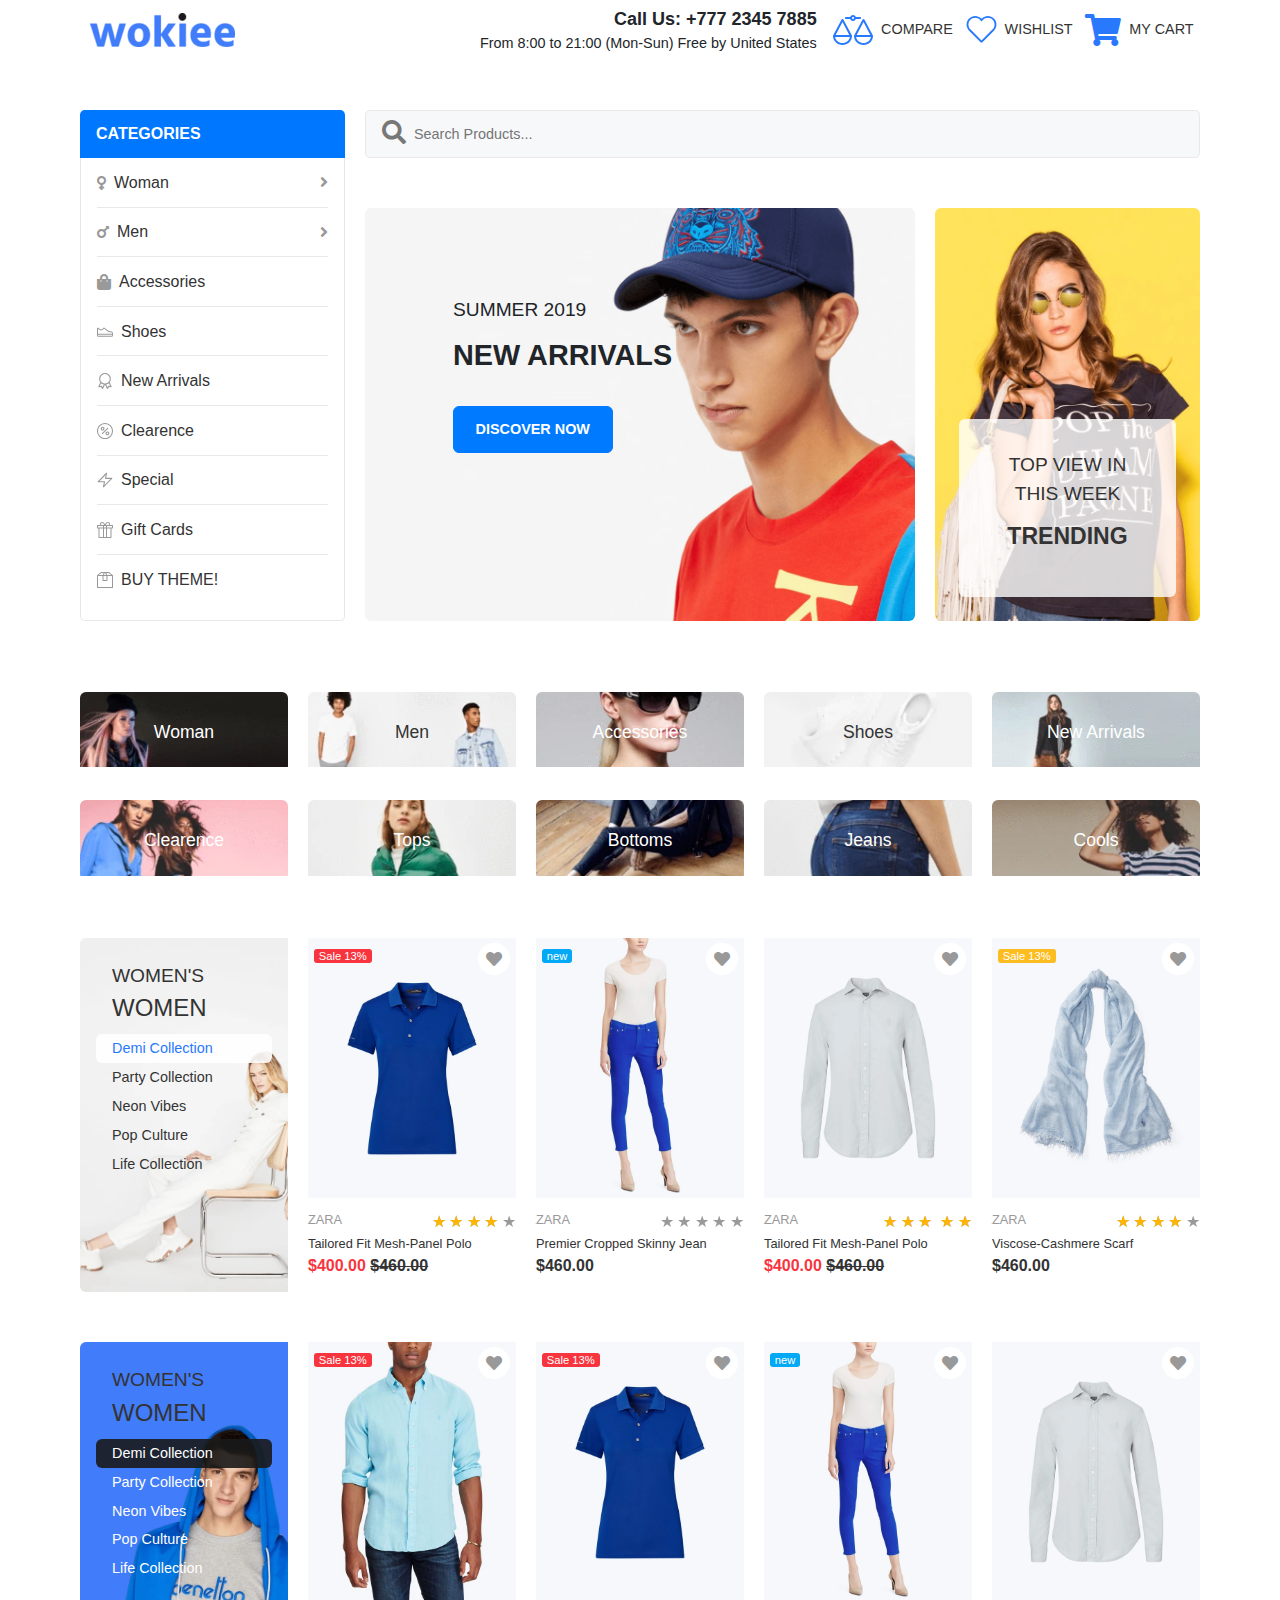
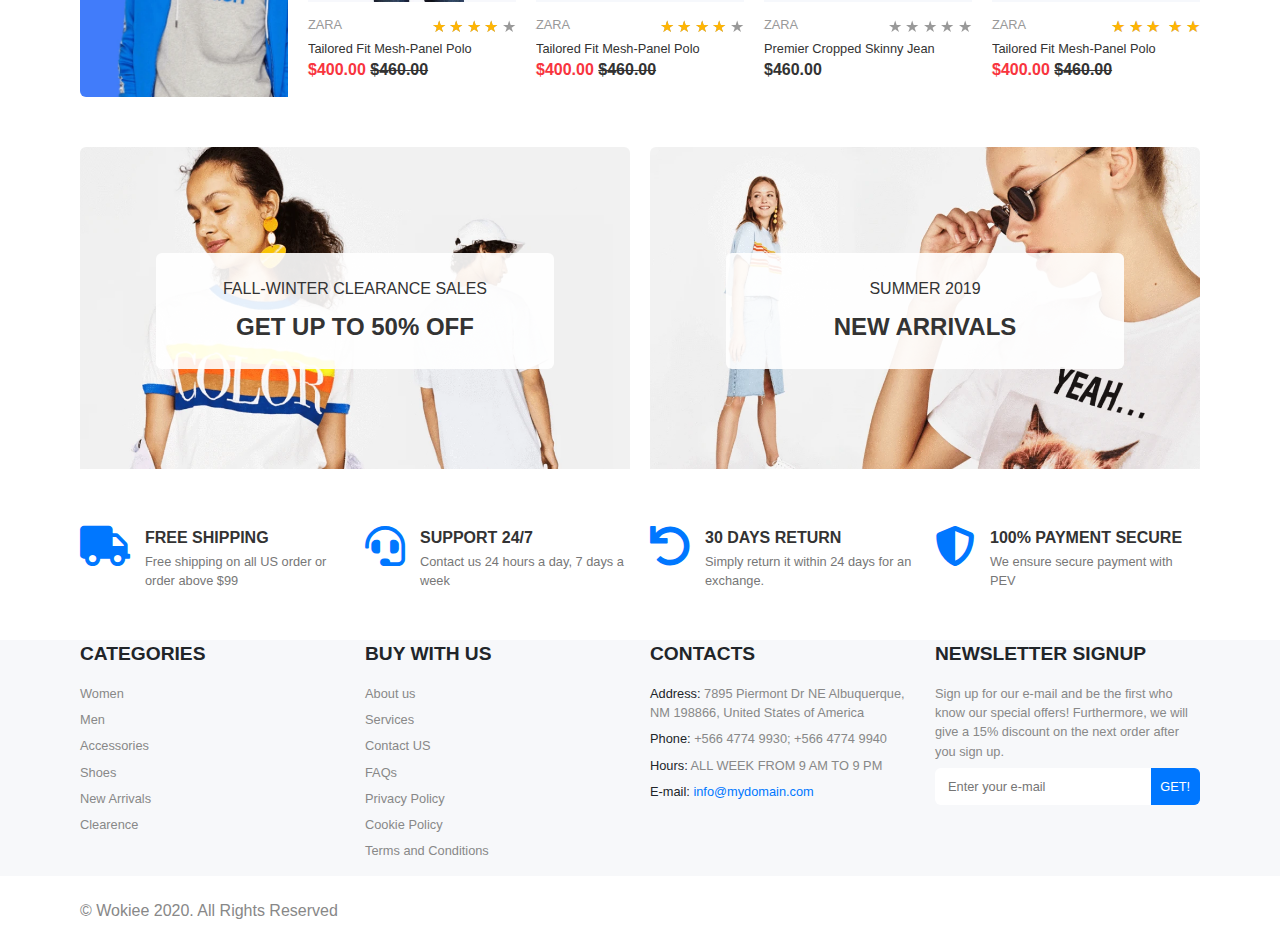
==== public/index.html @ 02da080a "add firebase and restyle footer" ====
<!DOCTYPE html>
<html>
  <head>
    <meta charset="utf-8">
    <meta name="viewport" content="width=device-width, initial-scale=1">
    <title>My shop</title>

    <!-- update the version number as needed -->
    <script defer src="/__/firebase/7.17.1/firebase-app.js"></script>
    <!-- include only the Firebase features as you need -->
    <script defer src="/__/firebase/7.17.1/firebase-auth.js"></script>
    <script defer src="/__/firebase/7.17.1/firebase-database.js"></script>
    <script defer src="/__/firebase/7.17.1/firebase-messaging.js"></script>
    <script defer src="/__/firebase/7.17.1/firebase-storage.js"></script>
    <!-- initialize the SDK after all desired features are loaded -->
    <script defer src="/__/firebase/init.js"></script>

    <link rel="stylesheet" href="/assets/css/all.css">
    <link rel="stylesheet" href="/assets/css/bootstrap.min.css">
    <link rel="stylesheet" href="/assets/css/owl.carousel.min.css">
    <link rel="stylesheet" href="/assets/css/owl.theme.default.min.css">
    <link rel="stylesheet" href="/assets/css/index.css">
    <link rel="stylesheet" href="/views/components/Header/header.css">
    <link rel="stylesheet" href="/views/components/Menu/menu.css">
    <link rel="stylesheet" href="/views/components/SearchBar/searchbar.css">
    <link rel="stylesheet" href="/views/components/Banner/banner.css">
    <link rel="stylesheet" href="/views/components/FeaturedCategories/featured-categories.css">
    <link rel="stylesheet" href="/views/components/IndexSliderSection/index-slider-section.css">
    <link rel="stylesheet" href="/views/components/ProductItem/product-item.css">
    <link rel="stylesheet" href="/views/components/IndexBannerSection/index-banner-section.css">
    <link rel="stylesheet" href="/views/components/IndexServiceList/index-service-list.css">
    <link rel="stylesheet" href="/views/components/Footer/footer.css">
  </head>
  <body>
    <div class="container">
      <div class="header-wrapper .row d-lg-flex">
          <div class="header-logo col-md-2">
              <a href="#"><img src="/assets/images/Logo_145x.webp" alt="logo"></a>
          </div>
          <div class="header-desc col-md-6">
              <p class="title">Call Us: +777 2345 7885</p>
              <p>From 8:00 to 21:00 (Mon-Sun) Free by United States</p>
          </div>
          <div class="header-compare" title="Compare">
              <a href="#">
                  <svg class="icon" width="40" height="30" viewBox="0 0 40 30" xmlns="http://www.w3.org/2000/svg">
                  <path d="M19 21C19 20.8 19 20.7 18.9 20.5L10.4 4.5C10 3.9 9 3.9 8.6 4.5L0.1 20.5C0 20.7 0 20.8 0 21C0 25.9 4.3 30 9.5 30C14.7 30 19 26 19 21ZM9.5 7.1L16.3 20H2.7L9.5 7.1ZM9.5 28C5.7 28 2.6 25.4 2.1 22H16.9C16.4 25.4 13.3 28 9.5 28Z" fill="#417DFB"></path>
                  <path d="M40 21C40 20.8 40 20.7 39.9 20.5L31.4 4.5C31.1 3.8 30 3.8 29.6 4.5L21.1 20.5C21 20.7 21 20.8 21 21C21 25.9 25.3 30 30.5 30C35.7 30 40 26 40 21ZM30.5 7.1L37.3 20H23.7L30.5 7.1ZM30.5 28C26.7 28 23.6 25.4 23.1 22H37.9C37.4 25.4 34.3 28 30.5 28Z" fill="#417DFB"></path>
                  <path d="M22.8 4H27C27.6 4 28 3.6 28 3C28 2.4 27.6 2 27 2H22.8C22.4 0.8 21.3 0 20 0C18.7 0 17.6 0.8 17.2 2H13C12.4 2 12 2.4 12 3C12 3.6 12.4 4 13 4H17.2C17.6 5.2 18.7 6 20 6C21.3 6 22.4 5.2 22.8 4ZM20 4C19.4 4 19 3.6 19 3C19 2.4 19.4 2 20 2C20.6 2 21 2.4 21 3C21 3.6 20.6 4 20 4Z" fill="#417DFB"></path>
                  </svg>
                  <p class="text">Compare</p>
              </a>
          </div>
          <div class="header-wishlist" title="Wishlist">
              <a href="#">
                  <svg class="icon" width="31" height="28" viewBox="0 0 16 15" xmlns="http://www.w3.org/2000/svg">
                  <path d="M8.15625 1.34375C8.13542 1.375 8.10938 1.40625 8.07812 1.4375C8.05729 1.45833 8.03125 1.48438 8 1.51562C7.96875 1.48438 7.9375 1.45833 7.90625 1.4375C7.88542 1.40625 7.86458 1.375 7.84375 1.34375C7.39583 0.895833 6.88542 0.5625 6.3125 0.34375C5.75 0.114583 5.17188 0 4.57812 0C3.99479 0 3.42188 0.114583 2.85938 0.34375C2.29688 0.5625 1.79167 0.895833 1.34375 1.34375C0.90625 1.78125 0.572917 2.28125 0.34375 2.84375C0.114583 3.39583 0 3.97917 0 4.59375C0 5.20833 0.114583 5.79688 0.34375 6.35938C0.572917 6.91146 0.90625 7.40625 1.34375 7.84375L7.64062 14.1406C7.69271 14.1823 7.75 14.2135 7.8125 14.2344C7.875 14.2656 7.9375 14.2812 8 14.2812C8.0625 14.2812 8.125 14.2656 8.1875 14.2344C8.25 14.2135 8.30729 14.1823 8.35938 14.1406L14.6562 7.84375C15.0938 7.40625 15.4271 6.91146 15.6562 6.35938C15.8854 5.79688 16 5.20833 16 4.59375C16 3.97917 15.8854 3.39583 15.6562 2.84375C15.4271 2.28125 15.0938 1.78125 14.6562 1.34375C14.2083 0.895833 13.7031 0.5625 13.1406 0.34375C12.5781 0.114583 12 0 11.4062 0C10.8229 0 10.2448 0.114583 9.67188 0.34375C9.10938 0.5625 8.60417 0.895833 8.15625 1.34375ZM13.9531 7.125L8 13.0781L2.04688 7.125C1.71354 6.79167 1.45312 6.40625 1.26562 5.96875C1.08854 5.53125 1 5.07292 1 4.59375C1 4.11458 1.08854 3.65625 1.26562 3.21875C1.45312 2.78125 1.71354 2.39062 2.04688 2.04688C2.40104 1.70312 2.79688 1.44271 3.23438 1.26562C3.68229 1.08854 4.13542 1 4.59375 1C5.05208 1 5.5 1.08854 5.9375 1.26562C6.38542 1.44271 6.78125 1.70312 7.125 2.04688C7.20833 2.13021 7.28646 2.21875 7.35938 2.3125C7.44271 2.40625 7.51562 2.50521 7.57812 2.60938C7.67188 2.74479 7.8125 2.8125 8 2.8125C8.1875 2.8125 8.32812 2.74479 8.42188 2.60938C8.48438 2.50521 8.55208 2.40625 8.625 2.3125C8.70833 2.21875 8.79167 2.13021 8.875 2.04688C9.21875 1.70312 9.60938 1.44271 10.0469 1.26562C10.4948 1.08854 10.9479 1 11.4062 1C11.8646 1 12.3125 1.08854 12.75 1.26562C13.1979 1.44271 13.599 1.70312 13.9531 2.04688C14.2865 2.39062 14.5417 2.78125 14.7188 3.21875C14.9062 3.65625 15 4.11458 15 4.59375C15 5.07292 14.9062 5.53125 14.7188 5.96875C14.5417 6.40625 14.2865 6.79167 13.9531 7.125Z" fill="black"></path>
                  </svg>
                  <p class="text">Wishlist</p>
              </a>
          </div>
          <div class="header-cart" title="My cart">
              <a href="#">
                  <i class="icon fas fa-shopping-cart"></i>
                  <p class="text">My cart</p>
              </a>
          </div>
      </div>
      <div class="row index-section index-section-2">
          <div class="col-3 d-md-none d-lg-block">
              <div class="menu-wrapper">
                  <div class="menu-title">
                      <span>Categories</span>
                  </div>
                  <div class="nav-wrapper">
                      <div class="menu-item h-sub-menu">
                          <a href="#">
                              <i class="fas fa-venus"></i>
                              <span>Woman</span>
                          </a>
                          <div class="sub-menu-wrapper">
                              <div class="sub-menu">
                                  <div class="sub-col">
                                      <a href="#" class="sub-menu-title">
                                          tops
                                      </a>
                                      <ul>
                                          <li><a href="#">Awesome</a></li>
                                          <li><a href="#">Beachwear</a></li>
                                          <li><a href="#">Beige</a></li>
                                          <li><a href="#">Cool <span class="label new-label">New</span></a></li>
                                          <li><a href="#">Dress</a></li>
                                          <li><a href="#">Gap</a></li>
                                          <li><a href="#">Guess</a></li>
                                      </ul>
                                  </div>
                                  <div class="sub-col">
                                      <a href="#" class="sub-menu-title">
                                          Bottoms
                                      </a>
                                      <ul>
                                          <li><a href="#">Jeans</a></li>
                                          <li><a href="#">Lacoste</a></li>
                                          <li><a href="#">Levi's</a></li>
                                          <li><a href="#">Model</a></li>
                                          <li><a href="#">Nice <span class="label feature-label">Featured</span></a></li>
                                          <li><a href="#">Polo</a></li>
                                          <li><a href="#">Pullover</a></li>
                                      </ul>
                                  </div>
                                  <div class="sub-col">
                                      <a href="#" class="sub-menu-title">
                                          Accessories
                                      </a>
                                      <ul>
                                          <li><a href="#">Scarf <span class="label sale-label">Sales 13%</span></a></li>
                                          <li><a href="#">Shirt</a></li>
                                          <li><a href="#">Shoes</a></li>
                                          <li><a href="#">Shorts</a></li>
                                          <li><a href="#">Summer</a></li>
                                          <li><a href="#">Sunglasses</a></li>
                                          <li><a href="#">Vintage</a></li>
                                      </ul>
                                  </div>
                                  <div class="sub-row">
                                      <a class="banner" href="#">
                                          <img src="/assets/images/01_1120x.webp" alt="">
                                          <div class="overlay">
                                              <p class="text-1">Summer <span class="blue-color">2019</span></p>
                                              <p class="text-2">New arrivals</p>
                                          </div>
                                      </a>
                                  </div>
                              </div>
                          </div>
                      </div>
                      <div class="menu-item h-sub-menu">
                          <a href="#">
                              <i class="fas fa-mars"></i>
                              <span>Men</span>
                          </a>
                          <div class="sub-menu-wrapper">
                              <div class="sub-menu">
                                  <div class="sub-col">
                                      <a href="#" class="sub-menu-title">
                                          tops
                                          <img src="/assets/images/04_400x.webp" alt="">
                                      </a>
                                      <ul>
                                          <li><a href="#">Awesome</a></li>
                                          <li><a href="#">Beachwear</a></li>
                                          <li><a href="#">Beige</a></li>
                                          <li><a href="#">Cool <span class="label new-label">New</span></a></li>
                                          <li><a href="#">Dress</a></li>
                                          <li><a href="#">Gap</a></li>
                                          <li><a href="#">Guess</a></li>
                                      </ul>
                                  </div>
                                  <div class="sub-col">
                                      <a href="#" class="sub-menu-title">
                                          Bottoms
                                          <img src="/assets/images/05_400x.webp" alt="">
                                      </a>
                                      <ul>
                                          <li><a href="#">Jeans</a></li>
                                          <li><a href="#">Lacoste</a></li>
                                          <li><a href="#">Levi's</a></li>
                                          <li><a href="#">Model</a></li>
                                          <li><a href="#">Nice <span class="label feature-label">Featured</span></a></li>
                                          <li><a href="#">Polo</a></li>
                                          <li><a href="#">Pullover</a></li>
                                      </ul>
                                  </div>
                                  <div class="sub-col">
                                      <a href="#" class="sub-menu-title">
                                          Accessories
                                          <img src="/assets/images/06_400x.webp" alt="">
                                      </a>
                                      <ul>
                                          <li><a href="#">Scarf <span class="label sale-label">Sales 13%</span></a></li>
                                          <li><a href="#">Shirt</a></li>
                                          <li><a href="#">Shoes</a></li>
                                          <li><a href="#">Shorts</a></li>
                                          <li><a href="#">Summer</a></li>
                                          <li><a href="#">Sunglasses</a></li>
                                          <li><a href="#">Vintage</a></li>
                                      </ul>
                                  </div>
                              </div>
                          </div>
                      </div>
                      <div class="menu-item">
                          <a href="#">
                              <i class="fas fa-shopping-bag"></i>
                              <span>Accessories</span>
                          </a>
                      </div>
                      <div class="menu-item">
                          <a href="#">
                              <svg width="24" height="24" viewBox="0 0 24 24" fill="none" xmlns="http://www.w3.org/2000/svg">
                                  <path d="M21 11H18.2344L11.6953 5.89062C11.6172 5.85938 11.5391 5.82812 11.4609 5.79688C11.3984 5.76562 11.3281 5.75 11.25 5.75H9.75C9.59375 5.75 9.46094 5.78906 9.35156 5.86719C9.24219 5.94531 9.14844 6.05469 9.07031 6.19531C9.07031 6.19531 8.83594 6.5 8.36719 7.10938C7.91406 7.70312 7.125 8 6 8C4.90625 8 4.125 7.71094 3.65625 7.13281C3.20312 6.55469 2.96094 6.24219 2.92969 6.19531C2.85156 6.05469 2.75781 5.94531 2.64844 5.86719C2.53906 5.78906 2.40625 5.75 2.25 5.75H0.75C0.53125 5.75 0.351562 5.82031 0.210938 5.96094C0.0703125 6.10156 0 6.28125 0 6.5V17C0 17.6406 0.210938 18.1797 0.632812 18.6172C1.07031 19.0391 1.60938 19.25 2.25 19.25H21.75C22.3906 19.25 22.9219 19.0391 23.3438 18.6172C23.7812 18.1797 24 17.6406 24 17V14C24 13.1719 23.7031 12.4688 23.1094 11.8906C22.5312 11.2969 21.8281 11 21 11ZM1.80469 7.25C2.07031 7.625 2.53125 8.09375 3.1875 8.65625C3.85938 9.21875 4.79688 9.5 6 9.5C7.20312 9.5 8.13281 9.21875 8.78906 8.65625C9.46094 8.09375 9.92969 7.625 10.1953 7.25H11.0156L17.5547 12.3594C17.6328 12.3906 17.7031 12.4219 17.7656 12.4531C17.8438 12.4844 17.9219 12.5 18 12.5H21C21.4062 12.5 21.7578 12.6484 22.0547 12.9453C22.3516 13.2422 22.5 13.5938 22.5 14V14.75H1.5V7.25H1.80469ZM21.75 17.75H2.25C2.03125 17.75 1.85156 17.6797 1.71094 17.5391C1.57031 17.3984 1.5 17.2188 1.5 17V16.25H22.5V17C22.5 17.2188 22.4297 17.3984 22.2891 17.5391C22.1484 17.6797 21.9688 17.75 21.75 17.75Z" fill="#999999"></path>
                                  </svg>
                              <span>Shoes</span>
                          </a>
                      </div>
                      <div class="menu-item">
                          <a href="#">
                              <svg width="24" height="24" viewBox="0 0 24 24" fill="none" xmlns="http://www.w3.org/2000/svg">
                              <path d="M2.12414 21.0408C2.20689 21.1578 2.31448 21.2414 2.44689 21.2915C2.59585 21.325 2.72826 21.3417 2.84412 21.3417L5.94751 20.8652L7.53644 23.5987C7.6192 23.7158 7.71851 23.8161 7.83437 23.8997C7.95023 23.9666 8.09091 24 8.25643 24C8.25643 24 8.28126 24 8.33091 24C8.47987 24 8.61228 23.9582 8.72814 23.8746C8.86055 23.791 8.96814 23.674 9.0509 23.5235L11.8315 17.5799C11.8646 17.5799 11.8895 17.5799 11.906 17.5799C11.9226 17.5799 11.9474 17.5799 11.9805 17.5799C12.0136 17.5799 12.0384 17.5799 12.055 17.5799C12.0715 17.5799 12.0964 17.5799 12.1295 17.5799L14.9101 23.5235C14.9928 23.6405 15.0922 23.7492 15.208 23.8495C15.3404 23.9498 15.4811 24 15.6301 24C15.6466 24 15.6715 24 15.7046 24C15.837 24 15.9694 23.9666 16.1018 23.8997C16.2342 23.8161 16.3418 23.7158 16.4245 23.5987L18.0135 20.8652L21.1169 21.3417C21.2824 21.3918 21.4231 21.3835 21.5389 21.3166C21.6548 21.2497 21.7541 21.1578 21.8369 21.0408C21.9196 20.907 21.9693 20.7732 21.9858 20.6395C22.0189 20.489 21.9941 20.3553 21.9113 20.2382L18.9817 14.0439C19.5279 13.325 19.95 12.5225 20.2479 11.6364C20.5624 10.7335 20.7196 9.79728 20.7196 8.82759C20.7196 7.60711 20.4879 6.46186 20.0245 5.39185C19.5776 4.32184 18.9569 3.38558 18.1624 2.58307C17.368 1.78056 16.4411 1.1536 15.3818 0.702194C14.3225 0.234065 13.1887 0 11.9805 0C10.7722 0 9.63019 0.225705 8.55435 0.677116C7.49506 1.12853 6.56819 1.74713 5.77372 2.53292C4.9958 3.3187 4.37513 4.2466 3.91169 5.31661C3.4648 6.38662 3.24135 7.53187 3.24135 8.75235C3.24135 9.75549 3.39032 10.7001 3.68824 11.5862C4.00272 12.4556 4.43306 13.2497 4.97925 13.9687L2.04965 20.1379C2.01655 20.3051 2 20.4639 2 20.6144C2 20.7649 2.04138 20.907 2.12414 21.0408ZM17.6162 19.185C17.4673 19.1515 17.3183 19.1682 17.1694 19.2351C17.0204 19.302 16.9045 19.419 16.8218 19.5862L15.7046 21.5172L13.8177 17.4295C14.5625 17.2623 15.2825 17.0031 15.9777 16.652C16.6728 16.3009 17.3018 15.8579 17.8645 15.3229L19.8507 19.5862L17.6162 19.185ZM11.9805 1.52978C12.9736 1.52978 13.9005 1.72205 14.7611 2.10658C15.6384 2.4744 16.3997 2.98433 17.0452 3.63636C17.6907 4.2884 18.1955 5.05747 18.5597 5.94357C18.9404 6.81296 19.1307 7.74922 19.1307 8.75235C19.1307 9.5883 18.99 10.3908 18.7086 11.1599C18.4438 11.9122 18.0549 12.6061 17.5418 13.2414C17.5087 13.2915 17.4673 13.3333 17.4176 13.3668C17.3845 13.4002 17.3431 13.442 17.2935 13.4922C16.6976 14.1776 15.9942 14.7294 15.1832 15.1473C14.3722 15.5653 13.4867 15.8161 12.5267 15.8997C12.5267 15.8997 12.5019 15.8997 12.4522 15.8997C12.3695 15.8997 12.2784 15.8997 12.1791 15.8997C12.0798 15.8997 11.9888 15.8997 11.906 15.8997C11.8233 15.8997 11.7405 15.8997 11.6577 15.8997C11.575 15.8997 11.5005 15.8997 11.4343 15.8997C11.3846 15.8997 11.3433 15.8997 11.3102 15.8997C11.2771 15.8997 11.2605 15.8997 11.2605 15.8997C10.3502 15.8161 9.50606 15.5653 8.72814 15.1473C7.95023 14.7294 7.26334 14.1776 6.66749 13.4922C6.61784 13.4086 6.56819 13.3333 6.51853 13.2665C6.48543 13.1829 6.4275 13.1243 6.34474 13.0909C5.86475 12.5225 5.49234 11.8704 5.22752 11.1348C4.9627 10.3824 4.83029 9.5883 4.83029 8.75235C4.83029 7.74922 5.01235 6.81296 5.37649 5.94357C5.75717 5.05747 6.27026 4.2884 6.91577 3.63636C7.56127 2.98433 8.31436 2.4744 9.17503 2.10658C10.0523 1.72205 10.9874 1.52978 11.9805 1.52978ZM6.09647 15.2476C6.65922 15.7659 7.28817 16.209 7.98333 16.5768C8.67849 16.9279 9.39847 17.1787 10.1433 17.3292L8.25643 21.442L7.13921 19.511C7.05645 19.3939 6.94059 19.302 6.79163 19.2351C6.64267 19.1515 6.4937 19.1097 6.34474 19.1097L4.18478 19.4357L6.09647 15.2476Z" fill="#999999"></path>
                              </svg>
                              <span>New Arrivals</span>
                          </a>
                      </div>
                      <div class="menu-item">
                          <a href="#">
                              <svg width="24" height="24" viewBox="0 0 24 24" fill="none" xmlns="http://www.w3.org/2000/svg">
                              <path d="M12 0C10.3333 0 8.76667 0.316667 7.3 0.95C5.85 1.56667 4.58333 2.41667 3.5 3.5C2.41667 4.58333 1.55833 5.85833 0.925 7.325C0.308333 8.775 0 10.3333 0 12C0 13.6667 0.308333 15.225 0.925 16.675C1.55833 18.125 2.41667 19.4 3.5 20.5C4.58333 21.5833 5.85 22.4417 7.3 23.075C8.76667 23.6917 10.3333 24 12 24C13.6667 24 15.225 23.6917 16.675 23.075C18.125 22.4417 19.3917 21.5833 20.475 20.5C21.575 19.4167 22.4333 18.15 23.05 16.7C23.6833 15.2333 24 13.6667 24 12C24 10.3333 23.6833 8.775 23.05 7.325C22.4333 5.875 21.5833 4.60833 20.5 3.525C19.4167 2.425 18.1417 1.56667 16.675 0.95C15.225 0.316667 13.6667 0 12 0ZM12 22.4C10.5667 22.4 9.21667 22.1333 7.95 21.6C6.68333 21.05 5.575 20.3083 4.625 19.375C3.69167 18.425 2.95 17.3167 2.4 16.05C1.86667 14.7833 1.6 13.4333 1.6 12C1.6 10.5667 1.86667 9.21667 2.4 7.95C2.95 6.68333 3.69167 5.58333 4.625 4.65C5.575 3.7 6.68333 2.95833 7.95 2.425C9.21667 1.875 10.5667 1.6 12 1.6C13.4333 1.6 14.7833 1.875 16.05 2.425C17.3167 2.95833 18.4167 3.7 19.35 4.65C20.3 5.58333 21.0417 6.68333 21.575 7.95C22.125 9.21667 22.4 10.5667 22.4 12C22.4 13.4333 22.125 14.7833 21.575 16.05C21.0417 17.3167 20.3 18.425 19.35 19.375C18.4167 20.3083 17.3167 21.05 16.05 21.6C14.7833 22.1333 13.4333 22.4 12 22.4ZM11.2 8.4C11.2 7.63333 10.925 6.975 10.375 6.425C9.825 5.875 9.16667 5.6 8.4 5.6C7.63333 5.6 6.975 5.875 6.425 6.425C5.875 6.975 5.6 7.63333 5.6 8.4C5.6 9.16667 5.875 9.825 6.425 10.375C6.975 10.925 7.63333 11.2 8.4 11.2C9.16667 11.2 9.825 10.925 10.375 10.375C10.925 9.825 11.2 9.16667 11.2 8.4ZM7.2 8.4C7.2 8.08333 7.31667 7.80833 7.55 7.575C7.8 7.325 8.08333 7.2 8.4 7.2C8.71667 7.2 8.99167 7.325 9.225 7.575C9.475 7.80833 9.6 8.08333 9.6 8.4C9.6 8.71667 9.475 9 9.225 9.25C8.99167 9.48333 8.71667 9.6 8.4 9.6C8.08333 9.6 7.8 9.48333 7.55 9.25C7.31667 9 7.2 8.71667 7.2 8.4ZM15.6 12.8C14.8333 12.8 14.175 13.075 13.625 13.625C13.075 14.175 12.8 14.8333 12.8 15.6C12.8 16.3667 13.075 17.025 13.625 17.575C14.175 18.125 14.8333 18.4 15.6 18.4C16.3667 18.4 17.025 18.125 17.575 17.575C18.125 17.025 18.4 16.3667 18.4 15.6C18.4 14.8333 18.125 14.175 17.575 13.625C17.025 13.075 16.3667 12.8 15.6 12.8ZM15.6 16.8C15.2833 16.8 15 16.6833 14.75 16.45C14.5167 16.2 14.4 15.9167 14.4 15.6C14.4 15.2833 14.5167 15.0083 14.75 14.775C15 14.525 15.2833 14.4 15.6 14.4C15.9167 14.4 16.1917 14.525 16.425 14.775C16.675 15.0083 16.8 15.2833 16.8 15.6C16.8 15.9167 16.675 16.2 16.425 16.45C16.1917 16.6833 15.9167 16.8 15.6 16.8ZM16.55 7.45C16.4 7.28333 16.2167 7.2 16 7.2C15.7833 7.2 15.6 7.28333 15.45 7.45L7.45 15.45C7.28333 15.6 7.2 15.7833 7.2 16C7.2 16.2167 7.28333 16.4 7.45 16.55C7.51667 16.6333 7.6 16.7 7.7 16.75C7.81667 16.7833 7.91667 16.8 8 16.8C8.08333 16.8 8.175 16.7833 8.275 16.75C8.39167 16.7 8.48333 16.6333 8.55 16.55L16.55 8.55C16.7167 8.4 16.8 8.21667 16.8 8C16.8 7.78333 16.7167 7.6 16.55 7.45Z" fill="#999999"></path>
                              </svg>
                              <span>Clearence</span>
                          </a>
                      </div>
                      <div class="menu-item">
                          <a href="#">
                              <svg width="24" height="24" viewBox="0 0 24 24" fill="none" xmlns="http://www.w3.org/2000/svg">
                              <path d="M14.7465 1.11002C14.583 1.022 14.4114 0.986797 14.2315 1.0044C14.068 1.0044 13.9291 1.06601 13.8146 1.18924L1.25924 13.8638C1.12845 14.0398 1.04671 14.2158 1.01401 14.3919C0.981316 14.5503 1.00584 14.7175 1.08758 14.8936C1.13662 15.0168 1.22654 15.1312 1.35732 15.2368C1.48811 15.3425 1.63524 15.3953 1.79873 15.3953H10.2834L8.86115 21.9966C8.82845 22.155 8.8448 22.3311 8.91019 22.5247C8.97558 22.7007 9.09002 22.8328 9.2535 22.9208C9.33524 22.956 9.40064 22.9824 9.44968 23C9.49873 23 9.56412 23 9.64586 23C9.7276 23 9.81752 22.9824 9.91561 22.9472C10.03 22.8944 10.12 22.824 10.1854 22.7359L22.7408 10.0614C22.8716 9.93819 22.9533 9.79736 22.986 9.63893C23.0187 9.4805 22.9942 9.31326 22.9124 9.13723C22.8634 9.014 22.7735 8.89958 22.6427 8.79396C22.5119 8.68834 22.3648 8.63553 22.2013 8.63553H13.7166L15.1389 2.03421C15.1716 1.87578 15.1552 1.70854 15.0898 1.53251C15.0244 1.33887 14.91 1.19804 14.7465 1.11002ZM20.2395 10.3255L10.9701 19.6993L12 14.8144C12.0327 14.6735 12.0327 14.5503 12 14.4447C11.9673 14.3215 11.9183 14.2158 11.8529 14.1278C11.7711 13.9518 11.673 13.8374 11.5586 13.7846C11.4442 13.7317 11.3297 13.7053 11.2153 13.7053H3.76051L13.0299 4.33147L12 9.32206C11.9673 9.44529 11.9673 9.56851 12 9.69174C12.0327 9.79736 12.0817 9.89418 12.1471 9.9822C12.2289 10.0702 12.327 10.1494 12.4414 10.2198C12.5558 10.2903 12.6703 10.3255 12.7847 10.3255H20.2395Z" fill="#999999"></path>
                              </svg>
                              <span>Special</span>
                          </a>
                      </div>
                      <div class="menu-item">
                          <a href="#">
                              <svg width="24" height="24" viewBox="0 0 24 24" fill="none" xmlns="http://www.w3.org/2000/svg">
                              <path d="M23.25 4.5H19.0781C19.2031 4.28125 19.3047 4.04688 19.3828 3.79688C19.4609 3.54688 19.5 3.28125 19.5 3C19.5 2.17188 19.2031 1.46875 18.6094 0.890625C18.0312 0.296875 17.3281 0 16.5 0C15.3281 0 14.375 0.359375 13.6406 1.07812C12.9219 1.79688 12.375 2.51562 12 3.23438C11.625 2.51562 11.0703 1.79688 10.3359 1.07812C9.61719 0.359375 8.67188 0 7.5 0C6.67188 0 5.96094 0.296875 5.36719 0.890625C4.78906 1.46875 4.5 2.17188 4.5 3C4.5 3.28125 4.53906 3.54688 4.61719 3.79688C4.69531 4.04688 4.79688 4.28125 4.92188 4.5H0.75C0.546875 4.5 0.367188 4.57812 0.210938 4.73438C0.0703125 4.875 0 5.04688 0 5.25V9C0 9.20312 0.0703125 9.38281 0.210938 9.53906C0.367188 9.67969 0.546875 9.75 0.75 9.75H2.25V23.25C2.25 23.4531 2.32031 23.625 2.46094 23.7656C2.61719 23.9219 2.79688 24 3 24H21C21.2031 24 21.375 23.9219 21.5156 23.7656C21.6719 23.625 21.75 23.4531 21.75 23.25V9.75H23.25C23.4531 9.75 23.625 9.67969 23.7656 9.53906C23.9219 9.38281 24 9.20312 24 9V5.25C24 5.04688 23.9219 4.875 23.7656 4.73438C23.625 4.57812 23.4531 4.5 23.25 4.5ZM16.5 1.5C16.9062 1.5 17.2578 1.64844 17.5547 1.94531C17.8516 2.24219 18 2.59375 18 3C18 3.40625 17.8516 3.75781 17.5547 4.05469C17.2578 4.35156 16.9062 4.5 16.5 4.5H13.0547C13.3047 3.92188 13.7031 3.28125 14.25 2.57812C14.8125 1.85938 15.5625 1.5 16.5 1.5ZM13.5 6V8.25H10.5V6H13.5ZM6 3C6 2.59375 6.14844 2.24219 6.44531 1.94531C6.74219 1.64844 7.09375 1.5 7.5 1.5C8.42188 1.5 9.16406 1.85938 9.72656 2.57812C10.2891 3.28125 10.6953 3.92188 10.9453 4.5H7.5C7.09375 4.5 6.74219 4.35156 6.44531 4.05469C6.14844 3.75781 6 3.40625 6 3ZM1.5 6H9V8.25H1.5V6ZM3.75 9.75H9V22.5H3.75V9.75ZM10.5 22.5V9.75H13.5V22.5H10.5ZM20.25 22.5H15V9.75H20.25V22.5ZM22.5 8.25H15V6H22.5V8.25Z" fill="#999999"></path>
                              </svg>
                              <span>Gift Cards</span>
                          </a>
                      </div>
                      <div class="menu-item">
                          <a href="#">
                              <svg width="24" height="24" viewBox="0 0 24 24" fill="none" xmlns="http://www.w3.org/2000/svg">
                              <path d="M23.8828 4.875C23.8672 4.84375 23.8438 4.8125 23.8125 4.78125C23.7969 4.75 23.7734 4.72656 23.7422 4.71094C23.7422 4.69531 23.7422 4.6875 23.7422 4.6875L18.4922 0.1875C18.4141 0.125 18.3359 0.078125 18.2578 0.046875C18.1797 0.015625 18.0938 0 18 0H6C5.90625 0 5.82031 0.015625 5.74219 0.046875C5.66406 0.078125 5.58594 0.125 5.50781 0.1875L0.257812 4.6875C0.257812 4.6875 0.25 4.69531 0.234375 4.71094C0.21875 4.72656 0.195312 4.75 0.164062 4.78125C0.148438 4.8125 0.132812 4.84375 0.117188 4.875C0.101562 4.89062 0.0859375 4.90625 0.0703125 4.92188C0.0703125 4.92188 0.0703125 4.92969 0.0703125 4.94531C0.0546875 4.99219 0.0390625 5.04688 0.0234375 5.10938C0.0078125 5.15625 0 5.20312 0 5.25V23.25C0 23.4531 0.0703125 23.625 0.210938 23.7656C0.367188 23.9219 0.546875 24 0.75 24H23.25C23.4531 24 23.625 23.9219 23.7656 23.7656C23.9219 23.625 24 23.4531 24 23.25V5.25C24 5.20312 23.9922 5.15625 23.9766 5.10938C23.9609 5.04688 23.9453 4.99219 23.9297 4.94531C23.9297 4.92969 23.9219 4.92188 23.9062 4.92188C23.9062 4.90625 23.8984 4.89062 23.8828 4.875ZM21.2344 4.5H15.4688L13.9688 1.5H17.7188L21.2344 4.5ZM9.75 6H14.25V12H9.75V6ZM12.2812 1.5L13.7812 4.5H10.2188L11.7188 1.5H12.2812ZM6.28125 1.5H10.0312L8.53125 4.5H2.76562L6.28125 1.5ZM1.5 22.5V6H8.25V12.75C8.25 12.9531 8.32031 13.1328 8.46094 13.2891C8.61719 13.4297 8.79688 13.5 9 13.5H15C15.2031 13.5 15.375 13.4297 15.5156 13.2891C15.6719 13.1328 15.75 12.9531 15.75 12.75V6H22.5V22.5H1.5Z" fill="#999999"></path>
                              </svg>
                              <span>BUY THEME!</span>
                          </a>
                      </div>
                  </div>
              </div>
          </div>
          <div class="col-md-12 col-lg-9">
              <div class="row search-wrapper">
                  <form class="col-12" action="#" method="post">
                      <button class="btn-submit-search" type="submit">
                          <i class="fas fa-search"></i>
                      </button>
                      <input class="search-bar" type="search" placeholder="Search Products..." aria-label="Search Products..." autocomplete="off">
                  </form>
              </div>
              <div class="row banner-wrapper">
                  <div class="col-md-8">
                      <div class="banner-frame">
                          <img class="fit-frame" src="/assets/images/lay20_03_x1024.webp" alt="">
                          <div class="banner-overlay">
                              <div class="caption-t1">Summer 2019</div>
                              <div class="caption-t2">New arrivals</div>
                              <a class="btn btn-primary" href="#">Discover now</a>
                          </div>
                      </div>
                  </div>
                  <div class="col-md-4">
                      <div class="banner-frame">
                          <a href="#">
                              <img src="/assets/images/lay20_04_1024x.webp" alt="">
                              <div class="banner-overlay overlay-t2">
                                  <div class="frame-content-t2">
                                      <div class="caption-t1">Top view in this week</div>
                                      <div class="caption-t2">Trending</div>
                                  </div>
                              </div>
                          </a>
                      </div>
                  </div>
              </div>
          </div>
      </div>
      <div class="row index-section index-section-3 featured-categories">
          <div class="col-6 col-sm-4 col-cus-5">
              <a class="banner" href="#">
                  <img src="/assets/images/lay20_10_x80.webp" alt="">
                  <div class="overlay">
                      Woman
                  </div>
              </a>
          </div>
          <div class="col-6 col-sm-4 col-cus-5">
              <a class="banner black" href="#">
                  <img src="/assets/images/lay20_11_x80.webp" alt="">
                  <div class="overlay">
                      Men
                  </div>
              </a>
          </div>
          <div class="col-6 col-sm-4 col-cus-5">
              <a class="banner" href="#">
                  <img src="/assets/images/lay20_12_x80.webp" alt="">
                  <div class="overlay">
                      Accessories
                  </div>
              </a>
          </div>
          <div class="col-6 col-sm-4 col-cus-5">
              <a class="banner black" href="#">
                  <img src="/assets/images/lay20_13_x80.webp" alt="">
                  <div class="overlay">
                      Shoes
                  </div>
              </a>
          </div>
          <div class="col-6 col-sm-4 col-cus-5">
              <a class="banner" href="#">
                  <img src="/assets/images/lay20_14_x80.webp" alt="">
                  <div class="overlay">
                      New Arrivals
                  </div>
              </a>
          </div>
          <div class="col-6 col-sm-4 col-cus-5">
              <a class="banner" href="#">
                  <img src="/assets/images/lay20_15_x80.webp" alt="">
                  <div class="overlay">
                      Clearence
                  </div>
              </a>
          </div>
          <div class="col-6 col-sm-4 col-cus-5">
              <a class="banner" href="#">
                  <img src="/assets/images/lay20_16_x80.webp" alt="">
                  <div class="overlay">
                      Tops
                  </div>
              </a>
          </div>
          <div class="col-6 col-sm-4 col-cus-5">
              <a class="banner" href="#">
                  <img src="/assets/images/lay20_17_x80.webp" alt="">
                  <div class="overlay">
                      Bottoms
                  </div>
              </a>
          </div>
          <div class="col-6 col-sm-4 col-cus-5">
              <a class="banner" href="#">
                  <img src="/assets/images/lay20_18_x80.webp" alt="">
                  <div class="overlay">
                      Jeans
                  </div>
              </a>
          </div>
          <div class="col-6 col-sm-4 col-cus-5">
              <a class="banner" href="#">
                  <img src="/assets/images/lay20_19_x80.webp" alt="">
                  <div class="overlay">
                      Cools
                  </div>
              </a>
          </div>
      </div>
      <div class="row index-section index-section-4 index-slider-section">
          <div class="col-sm-4 col-cus-2 categories-nvarbar">
              <div class="nvarbar-box">
                  <img src="/assets/images/lay20_06_1024x.webp" alt="">
                  <div class="overlay">
                      <p class="caption-t1">Women's</p>
                      <p class="caption-t2">Women</p>
                      <ul>
                          <li class="active"><a href="#">Demi Collection</a></li>
                          <li ><a href="#">Party Collection</a></li>
                          <li ><a href="#">Neon Vibes</a></li>
                          <li ><a href="#">Pop Culture</a></li>
                          <li ><a href="#">Life Collection</a></li>
                      </ul>
                  </div>
              </div>
          </div>
          <div class="col-sm-8 col-cus-10">
              <div class="index-slider">
                  <div class="owl-carousel owl-theme">
                      <div class="item product-item-wrapper">
                          <a href="#" class="product-img-box">
                              <img class="img-1st"src="/assets/images/Tailored_Fit_Mesh-Panel_Polo_4_fba54f8e-368e-4537-92ff-03fef8a6c09c_600x.webp" alt="">
                          </a>
                          <div class="product-content">
                              <div class="product-content-box">
                                  <div class="brand-and-rating">
                                      <div class="brand">
                                          zara
                                      </div>
                                      <div class="rating">
                                          <span>&#9733</span><span class="active">&#9733</span><span>&#9733</span><span>&#9733</span><span>&#9733</span>
                                      </div>
                                  </div>
                                  <div class="title">
                                      <a href="#">Tailored Fit Mesh-Panel Polo</a>
                                  </div>
                                  <div class="price sale">
                                      <span class="sale-price">$400.00</span> 
                                      <span class="cost-price">$460.00</span>
                                  </div>
                                  <div class="action">
                                      <button class="add-to-cart btn btn-primary">
                                          <i class="fas fa-cart-plus"></i>
                                          <span>Add to cart</span>
                                      </button>
                                  </div>
                              </div>
                          </div>
                          <div class="status">
                              <span class="label sale-label">Sale 13%</span>
                          </div>
                          <a href="#" class="add-wishlist">
                              <i class="fas fa-heart"></i>
                          </a>
                      </div>
                      <div class="item product-item-wrapper">
                          <a href="#" class="product-img-box">
                              <img class="img-1st" src="/assets/images/Premier_Cropped_Skinny_Jean_13_8d64f29d-9ef1-4cb1-9fa6-6193c913ccd0_600x.webp" alt="">
                          </a>
                          <div class="product-content">
                              <div class="product-content-box">
                                  <div class="brand-and-rating">
                                      <div class="brand">
                                          zara
                                      </div>
                                      <div class="rating">
                                          <span>&#9733</span><span>&#9733</span><span>&#9733</span><span>&#9733</span><span>&#9733</span>
                                      </div>
                                  </div>
                                  <div class="title">
                                      <a href="#">Premier Cropped Skinny Jean</a>
                                  </div>
                                  <div class="price">
                                      <span class="cost-price">$460.00</span>
                                  </div>
                                  <div class="action">
                                      <button class="add-to-cart btn btn-primary">
                                          <i class="fas fa-cart-plus"></i>
                                          <span>Add to cart</span>
                                      </button>
                                  </div>
                              </div>
                          </div>
                          <div class="status">
                              <span class="label new-label">new</span>
                          </div>
                          <a href="#" class="add-wishlist">
                              <i class="fas fa-heart"></i>
                          </a>
                      </div>
                      <div class="item product-item-wrapper">
                          <a href="#" class="product-img-box">
                              <img class="img-1st" src="/assets/images/Relaxed-Fit_Cotton_Shirt_4_600x.webp" alt="">
                          </a>
                          <div class="product-content">
                              <div class="product-content-box">
                                  <div class="brand-and-rating">
                                      <div class="brand">
                                          zara
                                      </div>
                                      <div class="rating">
                                          <span class="active">&#9733</span><span>&#9733</span> <span>&#9733</span><span>&#9733</span><span>&#9733</span>
                                      </div>
                                  </div>
                                  <div class="title">
                                      <a href="#">Tailored Fit Mesh-Panel Polo</a>
                                  </div>
                                  <div class="price sale">
                                      <span class="sale-price">$400.00</span> 
                                      <span class="cost-price">$460.00</span>
                                  </div>
                                  <div class="action">
                                      <button class="add-to-cart btn btn-primary">
                                          <i class="fas fa-cart-plus"></i>
                                          <span>Add to cart</span>
                                      </button>
                                  </div>
                              </div>
                          </div>
                          <div class="status">
                          </div>
                          <a href="#" class="add-wishlist">
                              <i class="fas fa-heart"></i>
                          </a>
                      </div>
                      <div class="item product-item-wrapper">
                          <a href="#" class="product-img-box">
                              <img src="assets/images/Viscose-Cashmere_Scarf_4_600x.webp" alt="">
                          </a>
                          <div class="product-content">
                              <div class="product-content-box">
                                  <div class="brand-and-rating">
                                      <div class="brand">
                                          zara
                                      </div>
                                      <div class="rating">
                                          <span>&#9733</span><span class="active">&#9733</span><span>&#9733</span><span>&#9733</span><span>&#9733</span>
                                      </div>
                                  </div>
                                  <div class="title">
                                      <a href="#">Viscose-Cashmere Scarf</a>
                                  </div>
                                  <div class="price">
                                      <span class="cost-price">$460.00</span>
                                  </div>
                                  <div class="action">
                                      <button class="add-to-cart btn btn-primary">
                                          <i class="fas fa-cart-plus"></i>
                                          <span>Add to cart</span>
                                      </button>
                                  </div>
                              </div>
                          </div>
                          <div class="status">
                              <span class="label feature-label">Sale 13%</span>
                          </div>
                          <a href="#" class="add-wishlist">
                              <i class="fas fa-heart"></i>
                          </a>
                      </div>
                      <div class="item product-item-wrapper">
                          <a href="#" class="product-img-box roll-over">
                              <img class="img-1st" src="/assets/images/Ocean-Wash_Linen_Sport_Shirt_bf3d7287-c8bf-458e-bd19-8d583a4760d6_600x.jpg" alt="">
                              <img class="img-2nd" src="/assets/images/Ocean-Wash_Linen_Sport_Shirt_3_e536dfd1-66c0-4690-9b4d-44bdd8c02d88_600x.jpg" alt="">
                          </a>
                          <div class="product-content">
                              <div class="product-content-box">
                                  <div class="brand-and-rating">
                                      <div class="brand">
                                          zara
                                      </div>
                                      <div class="rating">
                                          <span>&#9733</span><span class="active">&#9733</span><span>&#9733</span><span>&#9733</span><span>&#9733</span>
                                      </div>
                                  </div>
                                  <div class="title">
                                      <a href="#">Tailored Fit Mesh-Panel Polo</a>
                                  </div>
                                  <div class="price sale">
                                      <span class="sale-price">$400.00</span> 
                                      <span class="cost-price">$460.00</span>
                                  </div>
                                  <div class="action">
                                      <button class="add-to-cart btn btn-primary">
                                          <i class="fas fa-cart-plus"></i>
                                          <span>Add to cart</span>
                                      </button>
                                  </div>
                              </div>
                          </div>
                          <div class="status">
                              <span class="label sale-label">Sale 13%</span>
                          </div>
                          <a href="#" class="add-wishlist">
                              <i class="fas fa-heart"></i>
                          </a>
                      </div>
                      <div class="item product-item-wrapper">
                          <a href="#" class="product-img-box roll-over">
                              <img class="img-1st" src="/assets/images/Ocean-Wash_Linen_Sport_Shirt_bf3d7287-c8bf-458e-bd19-8d583a4760d6_600x.jpg" alt="">
                              <img class="img-2nd" src="/assets/images/Ocean-Wash_Linen_Sport_Shirt_3_e536dfd1-66c0-4690-9b4d-44bdd8c02d88_600x.jpg" alt="">
                          </a>
                          <div class="product-content">
                              <div class="product-content-box">
                                  <div class="brand-and-rating">
                                      <div class="brand">
                                          zara
                                      </div>
                                      <div class="rating">
                                          <span>&#9733</span><span class="active">&#9733</span><span>&#9733</span><span>&#9733</span><span>&#9733</span>
                                      </div>
                                  </div>
                                  <div class="title">
                                      <a href="#">Tailored Fit Mesh-Panel Polo</a>
                                  </div>
                                  <div class="price sale">
                                      <span class="sale-price">$400.00</span> 
                                      <span class="cost-price">$460.00</span>
                                  </div>
                                  <div class="action">
                                      <button class="add-to-cart btn btn-primary">
                                          <i class="fas fa-cart-plus"></i>
                                          <span>Add to cart</span>
                                      </button>
                                  </div>
                              </div>
                          </div>
                          <div class="status">
                              <span class="label sale-label">Sale 13%</span>
                          </div>
                          <a href="#" class="add-wishlist">
                              <i class="fas fa-heart"></i>
                          </a>
                      </div>
                      <div class="item product-item-wrapper">
                          <a href="#" class="product-img-box roll-over">
                              <img class="img-1st" src="/assets/images/Ocean-Wash_Linen_Sport_Shirt_bf3d7287-c8bf-458e-bd19-8d583a4760d6_600x.jpg" alt="">
                              <img class="img-2nd" src="/assets/images/Ocean-Wash_Linen_Sport_Shirt_3_e536dfd1-66c0-4690-9b4d-44bdd8c02d88_600x.jpg" alt="">
                          </a>
                          <div class="product-content">
                              <div class="product-content-box">
                                  <div class="brand-and-rating">
                                      <div class="brand">
                                          zara
                                      </div>
                                      <div class="rating">
                                          <span>&#9733</span><span class="active">&#9733</span><span>&#9733</span><span>&#9733</span><span>&#9733</span>
                                      </div>
                                  </div>
                                  <div class="title">
                                      <a href="#">Tailored Fit Mesh-Panel Polo</a>
                                  </div>
                                  <div class="price sale">
                                      <span class="sale-price">$400.00</span> 
                                      <span class="cost-price">$460.00</span>
                                  </div>
                                  <div class="action">
                                      <button class="add-to-cart btn btn-primary">
                                          <i class="fas fa-cart-plus"></i>
                                          <span>Add to cart</span>
                                      </button>
                                  </div>
                              </div>
                          </div>
                          <div class="status">
                              <span class="label sale-label">Sale 13%</span>
                          </div>
                          <a href="#" class="add-wishlist">
                              <i class="fas fa-heart"></i>
                          </a>
                      </div>
                      <div class="item product-item-wrapper">
                          <a href="#" class="product-img-box roll-over">
                              <img class="img-1st" src="/assets/images/Ocean-Wash_Linen_Sport_Shirt_bf3d7287-c8bf-458e-bd19-8d583a4760d6_600x.jpg" alt="">
                              <img class="img-2nd" src="/assets/images/Ocean-Wash_Linen_Sport_Shirt_3_e536dfd1-66c0-4690-9b4d-44bdd8c02d88_600x.jpg" alt="">
                          </a>
                          <div class="product-content">
                              <div class="product-content-box">
                                  <div class="brand-and-rating">
                                      <div class="brand">
                                          zara
                                      </div>
                                      <div class="rating">
                                          <span>&#9733</span><span class="active">&#9733</span><span>&#9733</span><span>&#9733</span><span>&#9733</span>
                                      </div>
                                  </div>
                                  <div class="title">
                                      <a href="#">Tailored Fit Mesh-Panel Polo</a>
                                  </div>
                                  <div class="price sale">
                                      <span class="sale-price">$400.00</span> 
                                      <span class="cost-price">$460.00</span>
                                  </div>
                                  <div class="action">
                                      <button class="add-to-cart btn btn-primary">
                                          <i class="fas fa-cart-plus"></i>
                                          <span>Add to cart</span>
                                      </button>
                                  </div>
                              </div>
                          </div>
                          <div class="status">
                              <span class="label sale-label">Sale 13%</span>
                          </div>
                          <a href="#" class="add-wishlist">
                              <i class="fas fa-heart"></i>
                          </a>
                      </div>
                      <div class="item product-item-wrapper">
                          <a href="#" class="product-img-box roll-over">
                              <img class="img-1st" src="/assets/images/Ocean-Wash_Linen_Sport_Shirt_bf3d7287-c8bf-458e-bd19-8d583a4760d6_600x.jpg" alt="">
                              <img class="img-2nd" src="/assets/images/Ocean-Wash_Linen_Sport_Shirt_3_e536dfd1-66c0-4690-9b4d-44bdd8c02d88_600x.jpg" alt="">
                          </a>
                          <div class="product-content">
                              <div class="product-content-box">
                                  <div class="brand-and-rating">
                                      <div class="brand">
                                          zara
                                      </div>
                                      <div class="rating">
                                          <span>&#9733</span><span class="active">&#9733</span><span>&#9733</span><span>&#9733</span><span>&#9733</span>
                                      </div>
                                  </div>
                                  <div class="title">
                                      <a href="#">Tailored Fit Mesh-Panel Polo</a>
                                  </div>
                                  <div class="price sale">
                                      <span class="sale-price">$400.00</span> 
                                      <span class="cost-price">$460.00</span>
                                  </div>
                                  <div class="action">
                                      <button class="add-to-cart btn btn-primary">
                                          <i class="fas fa-cart-plus"></i>
                                          <span>Add to cart</span>
                                      </button>
                                  </div>
                              </div>
                          </div>
                          <div class="status">
                              <span class="label sale-label">Sale 13%</span>
                          </div>
                          <a href="#" class="add-wishlist">
                              <i class="fas fa-heart"></i>
                          </a>
                      </div>

                  </div>
                  <div class="customNextBtn">
                      <i class="fas fa-angle-right"></i>
                  </div>
                  <div class="customPrevBtn">
                      <i class="fas fa-angle-left"></i>
                  </div>
              </div>
          </div>
      </div>
      <div class="row index-section index-section-4 index-slider-section">
          <div class="col-sm-4 col-cus-2 categories-nvarbar black-white">
              <div class="nvarbar-box">
                  <img src="/assets/images/lay20_05_1024x.webp" alt="">
                  <div class="overlay">
                      <p class="caption-t1">Women's</p>
                      <p class="caption-t2">Women</p>
                      <ul>
                          <li class="active"><a href="#">Demi Collection</a></li>
                          <li ><a href="#">Party Collection</a></li>
                          <li ><a href="#">Neon Vibes</a></li>
                          <li ><a href="#">Pop Culture</a></li>
                          <li ><a href="#">Life Collection</a></li>
                      </ul>
                  </div>
              </div>
          </div>
          <div class="col-sm-8 col-cus-10">
              <div class="index-slider">
                  <div class="owl-carousel owl-theme">
                      <div class="item product-item-wrapper">
                          <a href="#" class="product-img-box roll-over">
                              <img class="img-1st" src="/assets/images/Ocean-Wash_Linen_Sport_Shirt_bf3d7287-c8bf-458e-bd19-8d583a4760d6_600x.jpg" alt="">
                              <img class="img-2nd" src="/assets/images/Ocean-Wash_Linen_Sport_Shirt_3_e536dfd1-66c0-4690-9b4d-44bdd8c02d88_600x.jpg" alt="">
                          </a>
                          <div class="product-content">
                              <div class="product-content-box">
                                  <div class="brand-and-rating">
                                      <div class="brand">
                                          zara
                                      </div>
                                      <div class="rating">
                                          <span>&#9733</span><span class="active">&#9733</span><span>&#9733</span><span>&#9733</span><span>&#9733</span>
                                      </div>
                                  </div>
                                  <div class="title">
                                      <a href="#">Tailored Fit Mesh-Panel Polo</a>
                                  </div>
                                  <div class="price sale">
                                      <span class="sale-price">$400.00</span> 
                                      <span class="cost-price">$460.00</span>
                                  </div>
                                  <div class="action">
                                      <button class="add-to-cart btn btn-primary">
                                          <i class="fas fa-cart-plus"></i>
                                          <span>Add to cart</span>
                                      </button>
                                  </div>
                              </div>
                          </div>
                          <div class="status">
                              <span class="label sale-label">Sale 13%</span>
                          </div>
                          <a href="#" class="add-wishlist">
                              <i class="fas fa-heart"></i>
                          </a>
                      </div>
                      <div class="item product-item-wrapper">
                          <a href="#" class="product-img-box">
                              <img class="img-1st"src="/assets/images/Tailored_Fit_Mesh-Panel_Polo_4_fba54f8e-368e-4537-92ff-03fef8a6c09c_600x.webp" alt="">
                          </a>
                          <div class="product-content">
                              <div class="product-content-box">
                                  <div class="brand-and-rating">
                                      <div class="brand">
                                          zara
                                      </div>
                                      <div class="rating">
                                          <span>&#9733</span><span class="active">&#9733</span><span>&#9733</span><span>&#9733</span><span>&#9733</span>
                                      </div>
                                  </div>
                                  <div class="title">
                                      <a href="#">Tailored Fit Mesh-Panel Polo</a>
                                  </div>
                                  <div class="price sale">
                                      <span class="sale-price">$400.00</span> 
                                      <span class="cost-price">$460.00</span>
                                  </div>
                                  <div class="action">
                                      <button class="add-to-cart btn btn-primary">
                                          <i class="fas fa-cart-plus"></i>
                                          <span>Add to cart</span>
                                      </button>
                                  </div>
                              </div>
                          </div>
                          <div class="status">
                              <span class="label sale-label">Sale 13%</span>
                          </div>
                          <a href="#" class="add-wishlist">
                              <i class="fas fa-heart"></i>
                          </a>
                      </div>
                      <div class="item product-item-wrapper">
                          <a href="#" class="product-img-box">
                              <img class="img-1st" src="/assets/images/Premier_Cropped_Skinny_Jean_13_8d64f29d-9ef1-4cb1-9fa6-6193c913ccd0_600x.webp" alt="">
                          </a>
                          <div class="product-content">
                              <div class="product-content-box">
                                  <div class="brand-and-rating">
                                      <div class="brand">
                                          zara
                                      </div>
                                      <div class="rating">
                                          <span>&#9733</span><span>&#9733</span><span>&#9733</span><span>&#9733</span><span>&#9733</span>
                                      </div>
                                  </div>
                                  <div class="title">
                                      <a href="#">Premier Cropped Skinny Jean</a>
                                  </div>
                                  <div class="price">
                                      <span class="cost-price">$460.00</span>
                                  </div>
                                  <div class="action">
                                      <button class="add-to-cart btn btn-primary">
                                          <i class="fas fa-cart-plus"></i>
                                          <span>Add to cart</span>
                                      </button>
                                  </div>
                              </div>
                          </div>
                          <div class="status">
                              <span class="label new-label">new</span>
                          </div>
                          <a href="#" class="add-wishlist">
                              <i class="fas fa-heart"></i>
                          </a>
                      </div>
                      <div class="item product-item-wrapper">
                          <a href="#" class="product-img-box">
                              <img class="img-1st" src="/assets/images/Relaxed-Fit_Cotton_Shirt_4_600x.webp" alt="">
                          </a>
                          <div class="product-content">
                              <div class="product-content-box">
                                  <div class="brand-and-rating">
                                      <div class="brand">
                                          zara
                                      </div>
                                      <div class="rating">
                                          <span class="active">&#9733</span><span>&#9733</span> <span>&#9733</span><span>&#9733</span><span>&#9733</span>
                                      </div>
                                  </div>
                                  <div class="title">
                                      <a href="#">Tailored Fit Mesh-Panel Polo</a>
                                  </div>
                                  <div class="price sale">
                                      <span class="sale-price">$400.00</span> 
                                      <span class="cost-price">$460.00</span>
                                  </div>
                                  <div class="action">
                                      <button class="add-to-cart btn btn-primary">
                                          <i class="fas fa-cart-plus"></i>
                                          <span>Add to cart</span>
                                      </button>
                                  </div>
                              </div>
                          </div>
                          <div class="status">
                          </div>
                          <a href="#" class="add-wishlist">
                              <i class="fas fa-heart"></i>
                          </a>
                      </div>
                      <div class="item product-item-wrapper">
                          <a href="#" class="product-img-box">
                              <img src="assets/images/Viscose-Cashmere_Scarf_4_600x.webp" alt="">
                          </a>
                          <div class="product-content">
                              <div class="product-content-box">
                                  <div class="brand-and-rating">
                                      <div class="brand">
                                          zara
                                      </div>
                                      <div class="rating">
                                          <span>&#9733</span><span class="active">&#9733</span><span>&#9733</span><span>&#9733</span><span>&#9733</span>
                                      </div>
                                  </div>
                                  <div class="title">
                                      <a href="#">Viscose-Cashmere Scarf</a>
                                  </div>
                                  <div class="price">
                                      <span class="cost-price">$460.00</span>
                                  </div>
                                  <div class="action">
                                      <button class="add-to-cart btn btn-primary">
                                          <i class="fas fa-cart-plus"></i>
                                          <span>Add to cart</span>
                                      </button>
                                  </div>
                              </div>
                          </div>
                          <div class="status">
                              <span class="label feature-label">Sale 13%</span>
                          </div>
                          <a href="#" class="add-wishlist">
                              <i class="fas fa-heart"></i>
                          </a>
                      </div>
                      <div class="item product-item-wrapper">
                          <a href="#" class="product-img-box roll-over">
                              <img class="img-1st" src="/assets/images/Ocean-Wash_Linen_Sport_Shirt_bf3d7287-c8bf-458e-bd19-8d583a4760d6_600x.jpg" alt="">
                              <img class="img-2nd" src="/assets/images/Ocean-Wash_Linen_Sport_Shirt_3_e536dfd1-66c0-4690-9b4d-44bdd8c02d88_600x.jpg" alt="">
                          </a>
                          <div class="product-content">
                              <div class="product-content-box">
                                  <div class="brand-and-rating">
                                      <div class="brand">
                                          zara
                                      </div>
                                      <div class="rating">
                                          <span>&#9733</span><span class="active">&#9733</span><span>&#9733</span><span>&#9733</span><span>&#9733</span>
                                      </div>
                                  </div>
                                  <div class="title">
                                      <a href="#">Tailored Fit Mesh-Panel Polo</a>
                                  </div>
                                  <div class="price sale">
                                      <span class="sale-price">$400.00</span> 
                                      <span class="cost-price">$460.00</span>
                                  </div>
                                  <div class="action">
                                      <button class="add-to-cart btn btn-primary">
                                          <i class="fas fa-cart-plus"></i>
                                          <span>Add to cart</span>
                                      </button>
                                  </div>
                              </div>
                          </div>
                          <div class="status">
                              <span class="label sale-label">Sale 13%</span>
                          </div>
                          <a href="#" class="add-wishlist">
                              <i class="fas fa-heart"></i>
                          </a>
                      </div>
                      <div class="item product-item-wrapper">
                          <a href="#" class="product-img-box roll-over">
                              <img class="img-1st" src="/assets/images/Ocean-Wash_Linen_Sport_Shirt_bf3d7287-c8bf-458e-bd19-8d583a4760d6_600x.jpg" alt="">
                              <img class="img-2nd" src="/assets/images/Ocean-Wash_Linen_Sport_Shirt_3_e536dfd1-66c0-4690-9b4d-44bdd8c02d88_600x.jpg" alt="">
                          </a>
                          <div class="product-content">
                              <div class="product-content-box">
                                  <div class="brand-and-rating">
                                      <div class="brand">
                                          zara
                                      </div>
                                      <div class="rating">
                                          <span>&#9733</span><span class="active">&#9733</span><span>&#9733</span><span>&#9733</span><span>&#9733</span>
                                      </div>
                                  </div>
                                  <div class="title">
                                      <a href="#">Tailored Fit Mesh-Panel Polo</a>
                                  </div>
                                  <div class="price sale">
                                      <span class="sale-price">$400.00</span> 
                                      <span class="cost-price">$460.00</span>
                                  </div>
                                  <div class="action">
                                      <button class="add-to-cart btn btn-primary">
                                          <i class="fas fa-cart-plus"></i>
                                          <span>Add to cart</span>
                                      </button>
                                  </div>
                              </div>
                          </div>
                          <div class="status">
                              <span class="label sale-label">Sale 13%</span>
                          </div>
                          <a href="#" class="add-wishlist">
                              <i class="fas fa-heart"></i>
                          </a>
                      </div>
                      <div class="item product-item-wrapper">
                          <a href="#" class="product-img-box roll-over">
                              <img class="img-1st" src="/assets/images/Ocean-Wash_Linen_Sport_Shirt_bf3d7287-c8bf-458e-bd19-8d583a4760d6_600x.jpg" alt="">
                              <img class="img-2nd" src="/assets/images/Ocean-Wash_Linen_Sport_Shirt_3_e536dfd1-66c0-4690-9b4d-44bdd8c02d88_600x.jpg" alt="">
                          </a>
                          <div class="product-content">
                              <div class="product-content-box">
                                  <div class="brand-and-rating">
                                      <div class="brand">
                                          zara
                                      </div>
                                      <div class="rating">
                                          <span>&#9733</span><span class="active">&#9733</span><span>&#9733</span><span>&#9733</span><span>&#9733</span>
                                      </div>
                                  </div>
                                  <div class="title">
                                      <a href="#">Tailored Fit Mesh-Panel Polo</a>
                                  </div>
                                  <div class="price sale">
                                      <span class="sale-price">$400.00</span> 
                                      <span class="cost-price">$460.00</span>
                                  </div>
                                  <div class="action">
                                      <button class="add-to-cart btn btn-primary">
                                          <i class="fas fa-cart-plus"></i>
                                          <span>Add to cart</span>
                                      </button>
                                  </div>
                              </div>
                          </div>
                          <div class="status">
                              <span class="label sale-label">Sale 13%</span>
                          </div>
                          <a href="#" class="add-wishlist">
                              <i class="fas fa-heart"></i>
                          </a>
                      </div>
                      <div class="item product-item-wrapper">
                          <a href="#" class="product-img-box roll-over">
                              <img class="img-1st" src="/assets/images/Ocean-Wash_Linen_Sport_Shirt_bf3d7287-c8bf-458e-bd19-8d583a4760d6_600x.jpg" alt="">
                              <img class="img-2nd" src="/assets/images/Ocean-Wash_Linen_Sport_Shirt_3_e536dfd1-66c0-4690-9b4d-44bdd8c02d88_600x.jpg" alt="">
                          </a>
                          <div class="product-content">
                              <div class="product-content-box">
                                  <div class="brand-and-rating">
                                      <div class="brand">
                                          zara
                                      </div>
                                      <div class="rating">
                                          <span>&#9733</span><span class="active">&#9733</span><span>&#9733</span><span>&#9733</span><span>&#9733</span>
                                      </div>
                                  </div>
                                  <div class="title">
                                      <a href="#">Tailored Fit Mesh-Panel Polo</a>
                                  </div>
                                  <div class="price sale">
                                      <span class="sale-price">$400.00</span> 
                                      <span class="cost-price">$460.00</span>
                                  </div>
                                  <div class="action">
                                      <button class="add-to-cart btn btn-primary">
                                          <i class="fas fa-cart-plus"></i>
                                          <span>Add to cart</span>
                                      </button>
                                  </div>
                              </div>
                          </div>
                          <div class="status">
                              <span class="label sale-label">Sale 13%</span>
                          </div>
                          <a href="#" class="add-wishlist">
                              <i class="fas fa-heart"></i>
                          </a>
                      </div>

                  </div>
                  <div class="customNextBtn">
                      <i class="fas fa-angle-right"></i>
                  </div>
                  <div class="customPrevBtn">
                      <i class="fas fa-angle-left"></i>
                  </div>
              </div>
          </div>
      </div>
      <div class="row index-section index-section-5 index-banner-section">
          <div class="col-12 col-md-6">
              <a class="index-banner-wrapper" href="#">
                  <img src="assets/images/lay20_01_1024x.webp" alt="">
                  <div class="overlay">
                      <div class="box-scale">
                          <p class="caption-t1">FALL-WINTER CLEARANCE SALES</p>
                          <p class="caption-t2">GET UP TO 50% OFF</p>
                      </div>
                  </div>
              </a>
          </div>
          <div class="col-12 col-md-6">
              <a class="index-banner-wrapper" href="#">
                  <img src="assets/images/lay20_02_1024x.webp" alt="">
                  <div class="overlay">
                      <div class="box-scale">
                          <p class="caption-t1">summer 2019</p>
                          <p class="caption-t2">New arrivals</p>
                      </div>
                  </div>
              </a>
          </div>
      </div>
      <div class="row index-section">
          <div class="col-12 col-sm-6 col-md-3 service-list-wrapper">
              <a href="#">
                  <i class="fas fa-truck"></i>
                  <div class="service-box">
                      <p class="title">FREE SHIPPING</p>
                      <p class="desc">Free shipping on all US order or order above $99</p>
                  </div>
              </a>
          </div>
          <div class="col-12 col-sm-6 col-md-3 service-list-wrapper">
              <a href="#">
                  <i class="fas fa-headset"></i>
                  <div class="service-box">
                      <p class="title">SUPPORT 24/7</p>
                      <p class="desc">Contact us 24 hours a day, 7 days a week</p>
                  </div>
              </a>
          </div>
          <div class="col-12 col-sm-6 col-md-3 service-list-wrapper">
              <a href="#">
                  <i class="fas fa-undo"></i>
                  <div class="service-box">
                      <p class="title">30 DAYS RETURN</p>
                      <p class="desc">Simply return it within 24 days for an exchange.</p>
                  </div>
              </a>
          </div>
          <div class="col-12 col-sm-6 col-md-3 service-list-wrapper">
              <a href="#">
                  <i class="fas fa-shield-alt"></i>
                  <div class="service-box">
                      <p class="title">100% PAYMENT SECURE</p>
                      <p class="desc">We ensure secure payment with PEV</p>
                  </div>
              </a>
          </div>
      </div>
  </div>

  <footer>
    <div class="footer-top">
      <div class="container">
        <div class="row footer-wrapper">
            <div class="col-6 col-md-3">
                <div class="title">
                    Categories
                </div>
                <ul>
                    <li><a class="footer-text" href="#">Women</a></li>
                    <li><a class="footer-text" href="#">Men</a></li>
                    <li><a class="footer-text" href="#">Accessories</a></li>
                    <li><a class="footer-text" href="#">Shoes</a></li>
                    <li><a class="footer-text" href="#">New Arrivals</a></li>
                    <li><a class="footer-text" href="#">Clearence</a></li>
                </ul>
            </div>
            <div class="col-6 col-md-3">
                <div class="title">
                    Buy with us
                </div>
                <ul>
                    <li><a class="footer-text" href="#">About us</a></li>
                    <li><a class="footer-text" href="#">Services</a></li>
                    <li><a class="footer-text" href="#">Contact US</a></li>
                    <li><a class="footer-text" href="#">FAQs</a></li>
                    <li><a class="footer-text" href="#">Privacy Policy</a></li>
                    <li><a class="footer-text" href="#">Cookie Policy</a></li>
                    <li><a class="footer-text" href="#">Terms and Conditions</a></li>
                </ul>
            </div>
            <div class="col-6 col-md-3">
                <div class="title">
                    Contacts
                </div>
                <ul>
                    <li>Address: <span class="footer-text">7895 Piermont Dr NE Albuquerque, NM 198866, United States of America</span></li>
                    <li>Phone: <span class="footer-text">+566 4774 9930; +566 4774 9940</span></li>
                    <li>Hours: <span class="footer-text">ALL WEEK FROM 9 AM TO 9 PM</span></li>
                    <li>E-mail: <a class="footer-email" href="mailto:info@mydomain.com">info@mydomain.com</a></li>
                </ul>
            </div>
            <div class="col-6 col-md-3">
                <div class="title">
                    NEWSLETTER SIGNUP
                </div>
                <div class="footer-text">
                    Sign up for our e-mail and be the first who know our special offers! Furthermore, we will give a 15% discount on the next order after you sign up.
                </div>
                <form class="signup-wrapper" action="#">
                    <input type="text" placeholder="Enter your e-mail">
                    <button type="submit">GET!</button>
                </form>
            </div>
        </div>
      </div>
    </div>
     
    <div class="footer-bottom">
        <div class="container">
            <div class="row">
                <div class="col-12">
                    <div class="content">
                        © Wokiee 2020. All Rights Reserved
                    </div>
                </div>
            </div>
        </div>
    </div>
  </footer>

  <script src="/assets/js/jquery-3.5.1.min.js"></script>
  <script src="/assets/js/owl.carousel.js"></script>
  <script>
      $(document).ready(function(){
          let owl = $('.owl-carousel').owlCarousel({
              loop: true,
              nav: false,
              dots: false,
              responsive:{
                  0:{
                      items:2
                  },
                  1024:{
                      items:4
                  }
              }
          })
          $('.customNextBtn').click(function() {
              owl.trigger('next.owl.carousel');
          })
          $('.customPrevBtn').click(function() {
              owl.trigger('prev.owl.carousel');
          })
      })
      
  </script>
    <script>
      document.addEventListener('DOMContentLoaded', function() {
        // // 🔥🔥🔥🔥🔥🔥🔥🔥🔥🔥🔥🔥🔥🔥🔥🔥🔥🔥🔥🔥🔥🔥🔥🔥🔥🔥🔥🔥🔥🔥🔥
        // // The Firebase SDK is initialized and available here!
        //
        // firebase.auth().onAuthStateChanged(user => { });
        // firebase.database().ref('/path/to/ref').on('value', snapshot => { });
        // firebase.messaging().requestPermission().then(() => { });
        // firebase.storage().ref('/path/to/ref').getDownloadURL().then(() => { });
        //
        // // 🔥🔥🔥🔥🔥🔥🔥🔥🔥🔥🔥🔥🔥🔥🔥🔥🔥🔥🔥🔥🔥🔥🔥🔥🔥🔥🔥🔥🔥🔥🔥

        try {
          let app = firebase.app();
          let features = ['auth', 'database', 'messaging', 'storage'].filter(feature => typeof app[feature] === 'function');
          document.getElementById('load').innerHTML = `Firebase SDK loaded with ${features.join(', ')}`;
        } catch (e) {
          console.error(e);
          document.getElementById('load').innerHTML = 'Error loading the Firebase SDK, check the console.';
        }
      });
    </script>
  </body>
</html>
---- assets/css/index.css ----
a:hover {
    text-decoration: none;
}

.container {
    padding-left: 10px;
    padding-right: 10px;
}

.index-section {
    margin-bottom: 50px;
}

.search-wrapper {
    margin-bottom: 50px;
}

.row {
    margin-left: -10px;
    margin-right: -10px;
}

.col, .col-1, .col-10, .col-11, .col-12, .col-2, .col-3, .col-4, .col-5, .col-6, .col-7, .col-8, .col-9, .col-auto, .col-lg, .col-lg-1, .col-lg-10, .col-lg-11, .col-lg-12, .col-lg-2, .col-lg-3, .col-lg-4, .col-lg-5, .col-lg-6, .col-lg-7, .col-lg-8, .col-lg-9, .col-lg-auto, .col-md, .col-md-1, .col-md-10, .col-md-11, .col-md-12, .col-md-2, .col-md-3, .col-md-4, .col-md-5, .col-md-6, .col-md-7, .col-md-8, .col-md-9, .col-md-auto, .col-sm, .col-sm-1, .col-sm-10, .col-sm-11, .col-sm-12, .col-sm-2, .col-sm-3, .col-sm-4, .col-sm-5, .col-sm-6, .col-sm-7, .col-sm-8, .col-sm-9, .col-sm-auto, .col-xl, .col-xl-1, .col-xl-10, .col-xl-11, .col-xl-12, .col-xl-2, .col-xl-3, .col-xl-4, .col-xl-5, .col-xl-6, .col-xl-7, .col-xl-8, .col-xl-9, .col-xl-auto {
    padding-left: 10px;
    padding-right: 10px;
}

.index-section-2 {
    margin-top: 50px;
}
---- views/components/Header/header.css ----
.header-wrapper {
    display: none;
    flex-direction: row;
    height: 60px;
    font-size: 0.9rem;
}

.header-wrapper > div {
    flex-grow: 1;
    display: flex;
    align-items: center;
    justify-content: center;
}

.header-wrapper > div p {
    margin: 0;
}

.header-wrapper > div .text {
    margin-left: 0.5rem;
}

.header-wrapper > div a {
    display: flex;
    align-items: center;
    text-transform: uppercase;
}

.header-wrapper > div .icon {
    color: #2879fe;
}

.header-wrapper > div .icon path {
    fill: #2879fe;
}

.header-wrapper > div a:hover {
    color: inherit;
}

.header-wrapper > div a:hover .icon{
    color: #333;
}

.header-wrapper > div a:hover .icon path{
    fill: #333;
}

.header-wrapper > div i {
    font-size: 32px;
}

.header-wrapper > .header-logo{
    justify-content: start;
}
.header-wrapper > .header-desc {
    display: flex;
    flex-direction: column;
    align-items: flex-end;
    justify-content: center;
}

.header-desc > .title {
    font-weight: 700;
    font-size: large;
}
---- views/components/Menu/menu.css ----
body {
    font-family: Arial, sans-serif;
    margin: 8px;
}
* {
    box-sizing: border-box;
}
a {
    color: #333;
    text-decoration: none;
    display: inline-block;
}

a:hover {
    color: #07f;
}

.menu-wrapper {
    display: flex;
    flex-direction: column;
    height: 100%;
}

.nav-wrapper {
    display: flex;
    flex-direction: column;
    border: 1px solid #e7e7e7;
    border-top-width: 0;
    border-radius: 0 0 0.3em 0.3rem;
    flex-grow: 1;
}

.nav-wrapper .menu-item {
    display: flex;
    position: relative;
}

.nav-wrapper .menu-item:hover .sub-menu-wrapper {
    display: block;
    transform: translate(0);
}

.nav-wrapper > .menu-item > a {
    padding: 0.8rem 1rem;
    flex-grow: 1;
    position: relative;
    display: flex;
    align-items: center;
}

.nav-wrapper > .menu-item > a > span {
    margin-left: 0.5rem;
}

.nav-wrapper > .menu-item i {
    color: #999;
}

.nav-wrapper > .menu-item svg {
    width: 1rem;
    fill: #999; 
}

.menu-title {
    height: 3rem;
    display: flex;
    align-items: center;
    text-transform: uppercase;
    background-color: #07f;
    color: #fff;
    font-weight: 700;
    padding: 0 1rem;
    border-radius: 0.3em 0.3em 0 0;
}

.sub-menu-wrapper {
    width: 662px;
    z-index: 999;
    position: absolute;
    left: 100%;
    top: 0;
    font-size: 0.9rem;
    margin-left: 0.3rem;
    transform: translate(1.5rem);
    transition: transform 0.2s;
    display: none;
    z-index: 999;
    background: #fff;
}

.sub-menu {
    display: grid;
    grid-template-columns: 1fr 1fr 1fr;
    grid-template-rows: 1fr auto;
    padding: 1.5rem;
    -webkit-box-shadow: 0px 0px 5px 0px rgba(51,51,51,0.08);
    -moz-box-shadow: 0px 0px 5px 0px rgba(51,51,51,0.08);
    box-shadow: 0px 0px 5px 0px rgba(51,51,51,0.08);
}

.sub-col {
    flex-grow: 1;
    padding: 1rem;
}

.sub-row {
    padding: 0 1rem;
    grid-column: 1/ span 3;
}

.sub-row .banner {
    position: relative;
}

.sub-row .banner img {
    width: 100%;
    height: auto;
}

.sub-row .banner .overlay {
    position: absolute;
    display: flex;
    flex-direction: column;
    justify-content: center;
    z-index: 1;
    top: 0;
    left: 0;
    width: 100%;
    height: 100%;
    padding: 1rem 2rem;
}

.banner .overlay p {
    text-transform: uppercase;
    margin: 0 0 0.2rem;
}

.banner:hover {
    color: #333;
}

.banner .overlay .text-1 {
    font-size: 1rem;
}

.banner .overlay .text-2 {
    font-size: 1.5rem;
}

.sub-menu-title {
    color: #333;
    text-transform: uppercase;
    font-weight: 700;
}

.sub-menu-title > img {
    width: 100%;
    height: auto;
    margin: 0.8rem 0 0.5rem;
}

.sub-menu ul {
    list-style: none;
    display: flex;
    flex-direction: column;
    padding: 0;
    margin: 0;
}

.sub-menu ul > li {
    font-size: 0.8rem;
    margin-top: 0.5rem;
}

.menu-item:not(:last-child) > a::before {
    content: '';
    display: block;
    bottom: 0;
    left: 0;
    margin-left: 1rem;
    margin-right: 1rem;
    position: absolute;
    width: calc(100% - 2em);
    height: 1px;
    background-color: #e9e7e7;
}

.h-sub-menu > a::after {
    content: '\f105';
    font-family: "Font Awesome 5 Free";
    text-transform: none;
    line-height: 1;
    -webkit-font-smoothing: antialiased;
    position: absolute;
    font-weight:900;
    right: 1rem;
    top: 1rem;
    color: #999999;
}

.label {
    padding: 0.1em 0.3rem;
    line-height: 1;
    font-weight: 400;
    border-radius: 0.1rem;
    color: #fff;
}

.new-label {
    background-color: #03a9f5;
}

.feature-label {
    background-color: #fdbc20;
}

.sale-label {
    background-color: #f8353e;
}

.blue-color {
    color: #2879fe;
}
---- views/components/SearchBar/searchbar.css ----
body {
    font-family: Arial, sans-serif;
    margin: 8px;
}
* {
    box-sizing: border-box;
}
a {
    color: #333;
    text-decoration: none;
    display: inline-block;
}

a:hover {
    color: #07f;
}

input[type="search"]::-webkit-search-decoration,
input[type="search"]::-webkit-search-cancel-button,
input[type="search"]::-webkit-search-results-button,
input[type="search"]::-webkit-search-results-decoration {
  display: none;
}

.search-wrapper > form {
    margin: 0;
    position: relative;
}

.btn-submit-search {
    position: absolute;
    top: 0;
    left: 15px;
    width: 3rem;
    height: 100%;
    background: none;
    border: none;
    cursor: pointer;
}

.btn-submit-search i {
    font-size: 1.5rem;
    color: #777;
}

.search-bar {
    font-size: 0.9rem;
    border: none;
    padding: 0.1rem 0.6rem;
    padding-left: 3rem;
    width: 100%;
    height: 3rem;
    border: 1px solid #e9e7e7;
    background: #f7f8fa;
    color: #777;
    border-radius: 0.3rem;
}

.search-bar:focus {
    outline: none;
}
---- views/components/Banner/banner.css ----
body {
    font-family: Arial, sans-serif;
    margin: 0;
}
* {
    box-sizing: border-box;
}
a {
    color: #333;
    text-decoration: none;
    display: inline-block;
}

a:hover {
    color: #07f;
}

.banner-wrapper {
    overflow: hidden;
}


.banner-wrapper img {
    width: 100%;
}

.cus-col-8 {
    flex: 0 0 66.66%;
    padding: 0 10px;
}

.cus-col-4 {
    flex: 0 0 33.34%;
    padding: 0 10px;
}

.banner-frame {
    position: relative;
    border-radius: 6px;
    overflow: hidden;
    height: 100%;
}

.fit-frame {
    position: absolute;
}

.banner-frame .banner-overlay {
    position: absolute;
    width: 100%;
    height: 100%;
    font-size: 1.5rem;
    top: 0;
    left: 0;
    padding: 5.5rem;
}

.banner-frame .overlay-t2 {
    padding: 1.5rem;
    display: flex;
    align-items: flex-end;
    text-align: center;
}

.caption-t1 {
    color: inherit;
    text-transform: uppercase;
    font-weight: 400;
    font-size: 0.8em;
    margin-bottom: 0.5em;
}

.caption-t2 {
    color: inherit;
    text-transform: uppercase;
    font-weight: 700;
    font-size: 1.2em;
    margin-bottom: 0.5em;
}

.banner-overlay .btn {
    border-radius: 6px;
    display: inline-block;
    padding: 0.8em 1.5em;
    margin-top: 1em;
    transition: all 0.2s;
    font-size: 0.6em;
    font-weight: 700;
    text-transform: uppercase;
}

.btn-t1:hover {
    color: #fff;
    background: #2267d8;
}

.frame-content-t2 {
    width: 100%;
    color: #333;
    background: rgb(255, 255, 255, 0.8);
    border-radius: 6px;
    display: inline-block;
    padding: 2rem;
    margin-top: 1em;
    transition: all 0.2s;
    font-size: 0.8em;
}

.frame-content-t2 > .caption-t1 {
    font-size: 1em;
}

.frame-content-t2:hover {
    background: rgb(40, 121, 254, 0.8);
}

.frame-content-t2:hover div {
    color: #fff;
}
---- views/components/FeaturedCategories/featured-categories.css ----
@media (min-width: 1025px) {
    .col-cus-5 {
        flex: 0 0 20%;
    }
}

.featured-categories {
    font-size: 1.1rem;
}

.featured-categories > {
    display: flex;
}

.featured-categories .banner {
  border-radius: 6px;  
  position: relative;
  color: #fff;
  overflow: hidden;
  height: 80px;
  margin-top: 1.2em;
  width: 100%;
}

.featured-categories .black {
    color: #333;
}

.featured-categories .banner:hover .overlay {
    background: #2879fe;
}

.black:hover .overlay {
    color: #fff;
}

.featured-categories .banner img {
    width: 100%;
    object-position: 50% 50%;
}

.featured-categories .overlay {
    position: absolute;
    width: 100%;
    height: 100%;
    top: 0;
    left: 0;
    display: flex;
    justify-content: center;
    align-items: center;
    transition: background 0.2s;
}
---- views/components/IndexSliderSection/index-slider-section.css ----
a:hover {
    text-decoration: none;
}

@media (min-width: 1025px) {
    .col-cus-2 {
        flex: 0 0 20%;
    }

    .col-cus-10 {
        flex: 0 0 80%;
        max-width: 80%;
        padding: 0;
    }
}

.index-slider-section .caption-t1 {
    color: #333;
    text-transform: uppercase;
    font-weight: 400;
    font-size: 1.2em;
    margin-bottom: 0;
}

.index-slider-section .caption-t2 {
    color: #333;
    text-transform: uppercase;
    font-weight: 500;
    font-size: 1.5em;
    margin-bottom: 0;
}

.index-slider-section {
    min-height: 350px;
}

.index-slider-section .categories-nvarbar {
}

.index-slider-section .categories-nvarbar .nvarbar-box {
    position: relative;
    border-radius: 6px 0 0 6px;
    overflow: hidden;
}
.index-slider-section .categories-nvarbar img{
    width: 100%;
    height: 100%;
    object-fit: cover;
}

.index-slider-section .categories-nvarbar .overlay {
    position: absolute;
    top: 0;
    left: 0;
    padding: 1.5rem 1rem;
    width: 100%;
    height: 100%;
}

.categories-nvarbar .overlay p{
    padding: 0 1rem;
}

.categories-nvarbar .overlay ul {
    list-style: none;
    padding: 0;
    margin-top: 0.5em;
}

.categories-nvarbar .overlay a {
    color: #333;
    display: flex;
    padding: 0 1rem;
    line-height: 2em;
    font-size: 0.9rem;
}

.black-white .overlay a {
    color: #fff;
}

.categories-nvarbar .overlay li:hover a {
    border-radius: 6px;
    background: rgb(255, 255, 255, 0.9);
    color: #2879fe;
}

.categories-nvarbar .overlay .active a{
    border-radius: 6px;
    background: rgb(255, 255, 255, 0.9);
    color: #2879fe;
}

.black-white .overlay li:hover a{
    color: #fff;
    background: rgba(25, 25, 25, 0.9);
}

.black-white .overlay .active a{
    border-radius: 6px;
    background: rgba(25, 25, 25, 0.9);
    color: #fff;
}

.index-slider {
    position: relative;
    display: flex;
    align-items: center;
}

.index-slider .customNextBtn,
.index-slider .customPrevBtn {
    position: absolute;
    z-index: 100;
    font-size: 1.5em;
    background: #fff;
    border-radius: 50%;
    width: 1.5em;
    height: 1.5em;
    display: flex;
    justify-content: center;
    align-items: center;
    opacity: 0;
    transition: none 0.2s ease-out;
    transition-property: opacity, background;
}

.index-slider:hover .customNextBtn,
.index-slider:hover .customPrevBtn {
    opacity: 1;
}

.index-slider .customNextBtn:hover,
.index-slider .customPrevBtn:hover {
    color: #fff;
    background: #2879fe;
}

.index-slider .customNextBtn {
    right: -0.5em;
}

.index-slider .customPrevBtn {
    left: -0.5em;
}
---- views/components/ProductItem/product-item.css ----
.label {
    padding: 0.1em 0.3rem;
    line-height: 1;
    font-weight: 400;
    border-radius: 3px;
    color: #fff;
}

.new-label {
    background-color: #03a9f5;
}

.feature-label {
    background-color: #fdbc20;
}

.sale-label {
    background-color: #f8353e;
}

.product-item-wrapper {
    display: flex;
    flex-direction: column;
    min-height: 350px;
    overflow: hidden;
    position: relative;
    padding-left: 10px;
    padding-right: 10px;
}

.product-item-wrapper .status {
    position: absolute;
    top: 10px;
    left: 1rem;
    font-size: 0.7rem;
}

.product-item-wrapper .add-wishlist {
    position: absolute;
    top: 5px;
    right: 1rem;
    width: 2rem;
    height: 2rem;
    border-radius: 50%;
    font-size: 1rem;
    background-color: #fff;
    display: flex;
    justify-content: center;
    align-items: center;
}

.product-item-wrapper .add-wishlist{
    color: #999;
}

.product-item-wrapper .add-wishlist:hover{
    color: #fff;
    background: #2879fe;
    text-decoration: none;
}

.product-item-wrapper .product-img-box{
    width: 100%;
    display: flex;
    min-height: 70%;
}

.product-item-wrapper .product-img-box img {
    width: 100%;
}

.product-item-wrapper .roll-over .img-2nd {
    display: none;
}

.product-item-wrapper:hover .roll-over .img-1st {
    display: none;
}

.product-item-wrapper:hover .roll-over .img-2nd {
    display: block;
}

.product-item-wrapper .product-content {
    position: relative;
}

.product-item-wrapper .product-content .product-content-box {
    font-size: 0.8rem;
    padding-top: 1em;
    position: relative;
    height: 100%;
    bottom: 0;
    left: 0;
    transition: bottom 0.2s ease-out;
    background: #fff;
}

.product-content-box .brand-and-rating {
    display: flex;
    flex-direction: row;
}

.product-content-box .brand-and-rating > div {
    flex-grow: 1;
    text-transform: uppercase;
    color: #999999;
}

.product-content-box .brand-and-rating .rating {
    unicode-bidi: bidi-override;
    direction: rtl;
    text-align: right;
    font-size: 1rem;
}
.rating > span {
    display: inline-block;
    position: relative;
    width: 1.1em;
}
.rating > span:hover:before,
.rating > span:hover ~ span:before {
     content: "\2605";
     position: absolute;
     color: #ffb503;
}

.rating > span.active:before,
.rating > span.active ~ span:before {
    content: "\2605";
    position: absolute;
    color: #ffb503;
}

.product-content-box .title a{
    display: -webkit-box;
    -webkit-line-clamp: 2;
    -webkit-box-orient: vertical;
    overflow: hidden;
    text-overflow: ellipsis;
    color: #333;
    font-size: 0.8rem;
}

.product-content-box .title a:hover {
    color: #2879fe;
    text-decoration: none;
}

.product-content-box .price {
    font-size: 1rem;
    color: #333;
    font-weight: 700;
}

.product-content-box .price .sale-price {
    color: #f8353e;
}

.product-content-box .sale .cost-price {
    text-decoration: line-through;
}

.product-content-box .action {
    background: inherit;
    position: absolute;
    width: 100%;
    top: 100%;
    left: 0;
    text-align: center;
    z-index: 10;
}

.product-content-box .action .add-to-cart {
    opacity: 0;
    font-size: 1rem;
    line-height: 1;
    font-weight: 400;
    transition: opacity 0.2s linear;
    padding: 6px 16px 9px;
    margin-top: 12px;
}

.product-item-wrapper:hover .product-content-box .action .add-to-cart   {
    opacity: 1;
}

.product-item-wrapper:hover .product-content .product-content-box {
    bottom: calc(1.2rem + 20px + 12px); /* expect padding and magrin from .add-to-cart*/
}
---- views/components/IndexBannerSection/index-banner-section.css ----
.index-banner-wrapper {
  border-radius: 6px;
  overflow: hidden;
  position: relative;
  width: 100%;
  height: 100%;
  color: #333;
}

.index-banner-wrapper img{
  width: 100%;
}

.index-banner-wrapper .overlay {
  position: absolute;
  width: 100%;
  height: 100%;
  top: 0;
  left: 0;
  display: flex;
  justify-content: center;
  align-items: center;
}

.index-banner-wrapper .overlay .box-scale {
  box-sizing: unset;
  padding: 1.5rem;
  transition: none 0.2s ease-out;
  background-color: rgb(255, 255, 255, 0.9);
  border-radius: 6px;
  transition-property: padding, background, color;
  text-align: center;
  min-width: 350px;
}

.index-banner-wrapper:hover .box-scale {
  padding: 2rem;
  background: rgb(40, 121, 254, 0.9);
  color: #fff;
}

.index-banner-wrapper .caption-t1 {
  font-size: 1rem;
  color: inherit;
  text-transform: uppercase;
  font-weight: 400;
  margin-bottom: 0.5em;
}

.index-banner-wrapper .caption-t2 {
  font-size: 1.5rem;
  margin: 0;
  color: inherit;
  text-transform: uppercase;
  font-weight: 700;
}
---- views/components/IndexServiceList/index-service-list.css ----
.service-list-wrapper {
    color: #333;
}

.service-list-wrapper a {
    display: flex;
    flex-direction: row;
}

.service-list-wrapper i {
    color: #07f;
    font-size: 40px;
}

.service-list-wrapper .service-box {
    padding-left: 15px;
}

.service-list-wrapper .service-box .title {
    font-size: 1rem;
    font-weight: 700;
    margin-bottom: 2px;
}

.service-list-wrapper .service-box .desc {
    color: #777777;
    font-size: 0.8rem;
    margin: 0;
}

.service-list-wrapper a:hover i {
    color: #07f;
}
---- views/components/Footer/footer.css ----
.footer-wrapper {
  font-size: 0.8rem;
}

.footer-wrapper .title{
 font-size: 1.2rem;
 text-transform: uppercase;
 font-weight: 700;
 margin-bottom: 15px;
}

.footer-wrapper ul {
  list-style: none;
  padding: 0;
}

.footer-wrapper ul li {
  margin-bottom: 7px;
}

.footer-wrapper .footer-text {
  color: #888888;
}

.footer-wrapper a:hover {
  color: #07f;
}

.footer-wrapper .footer-email {
  color: #07f;
}

.signup-wrapper {
  display: flex;
  width: 100%;
  flex-direction: row;
  margin: 7px 0;
}

.signup-wrapper input {
  line-height: 1;
  flex-grow: 4;
  padding: 10px 15px 10px 12px;
  border: 1px solid transparent;
  border-right: 0;
  border-radius: 6px 0 0 6px;
}

.signup-wrapper input:focus {
  border: 1px solid #07f;
  border-right: 0;
  outline: none;
}

.signup-wrapper button {
  flex-grow: 1;
  background: #07f;
  color: #fff;
  border-radius: 0 6px 6px 0;
  border: 1px solid #07f;
  border-left: 0;
  transition: all 0.2s ease-out;
}

.signup-wrapper button:hover {
  background: #191919;
  border-color: #191919;
}

.footer-top {
  background: #f7f8fa;
}

.footer-bottom{
  height: 70px;
  display: flex;
  align-items: center;
}

.footer-bottom .content {
   color: #888888;
}
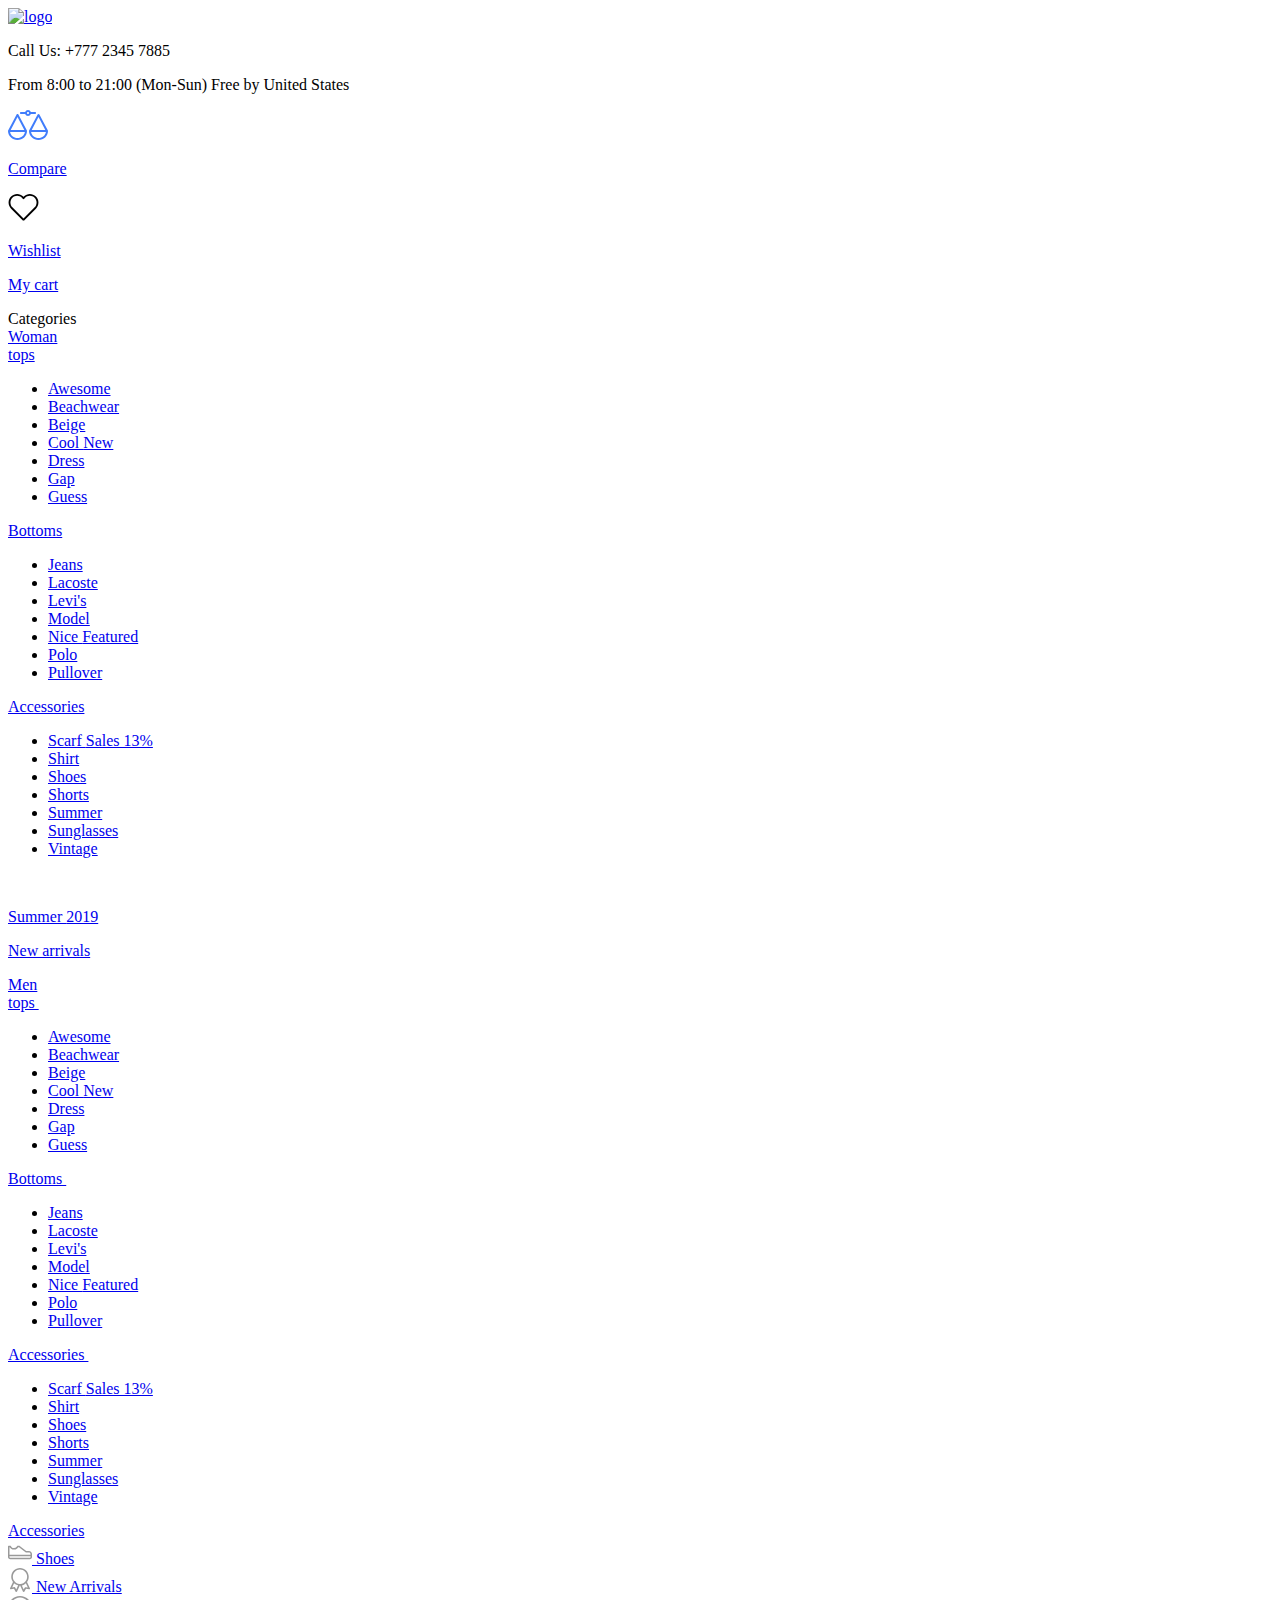
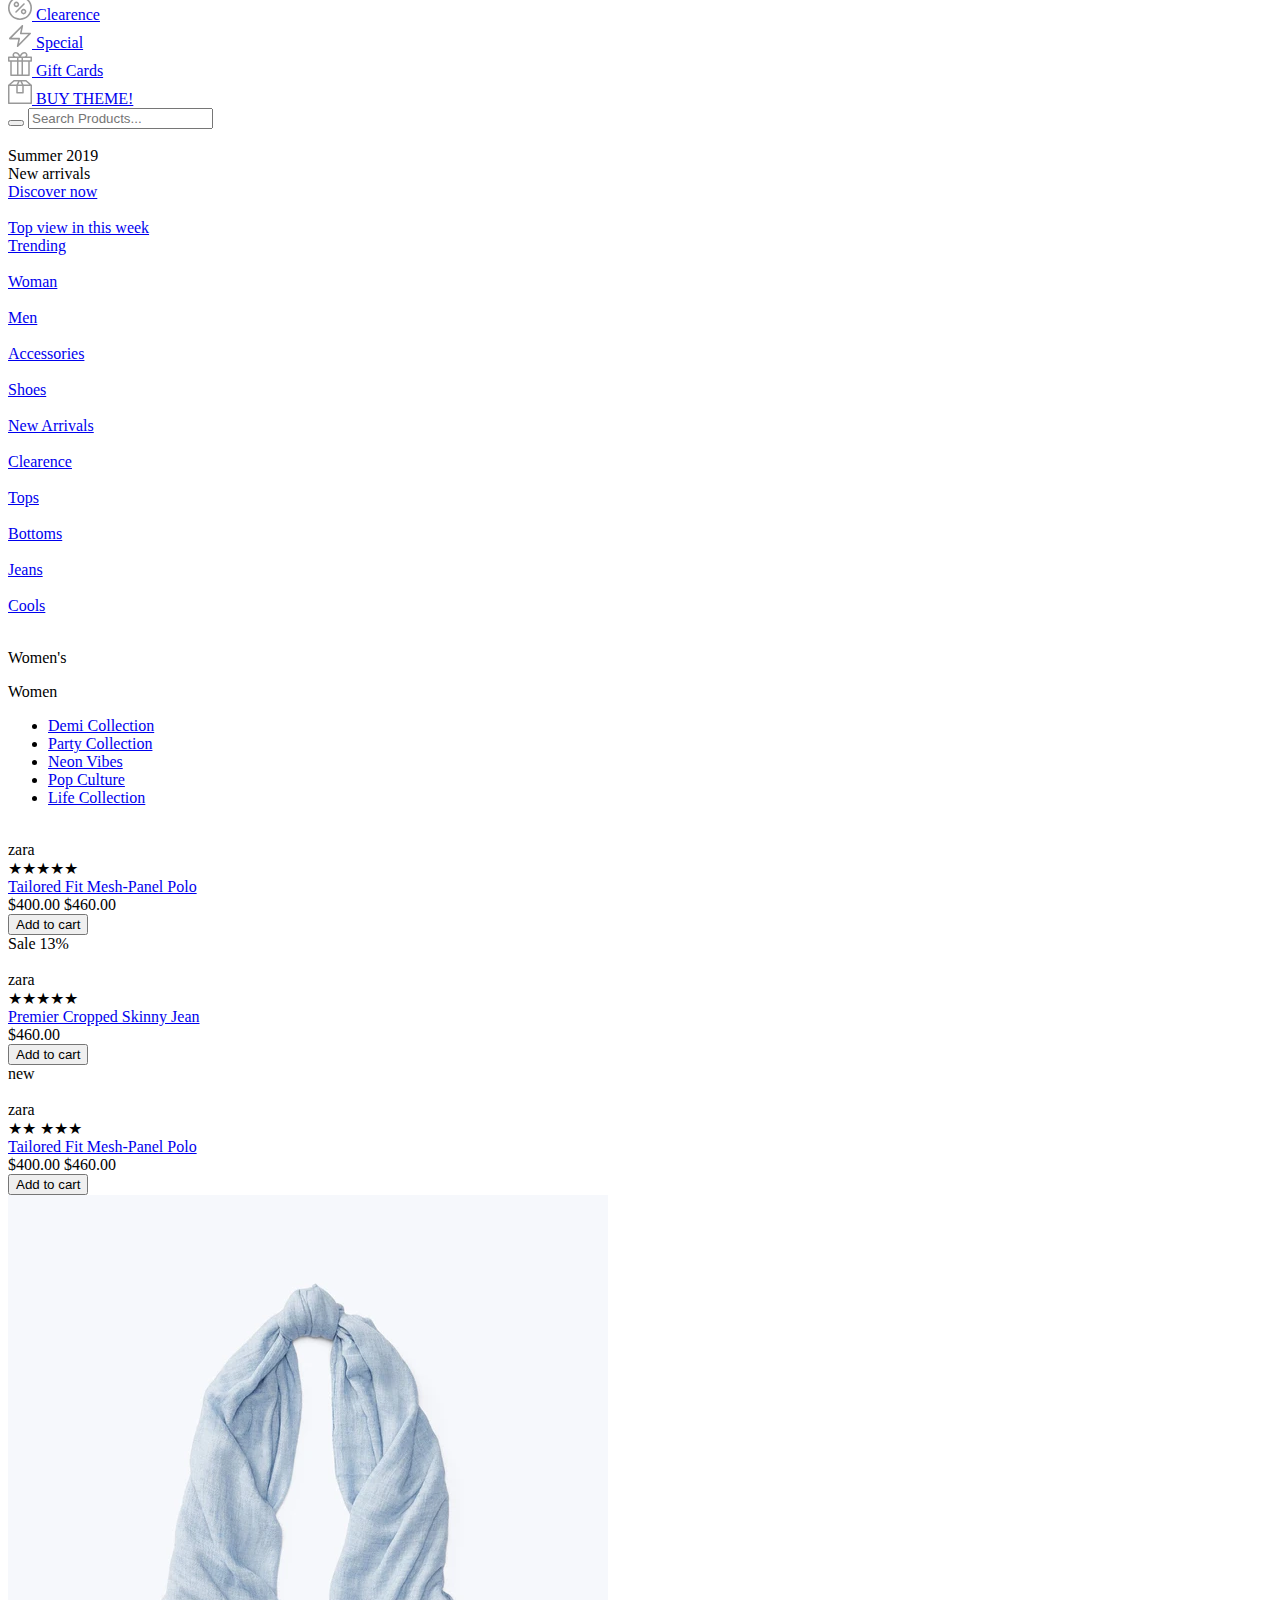
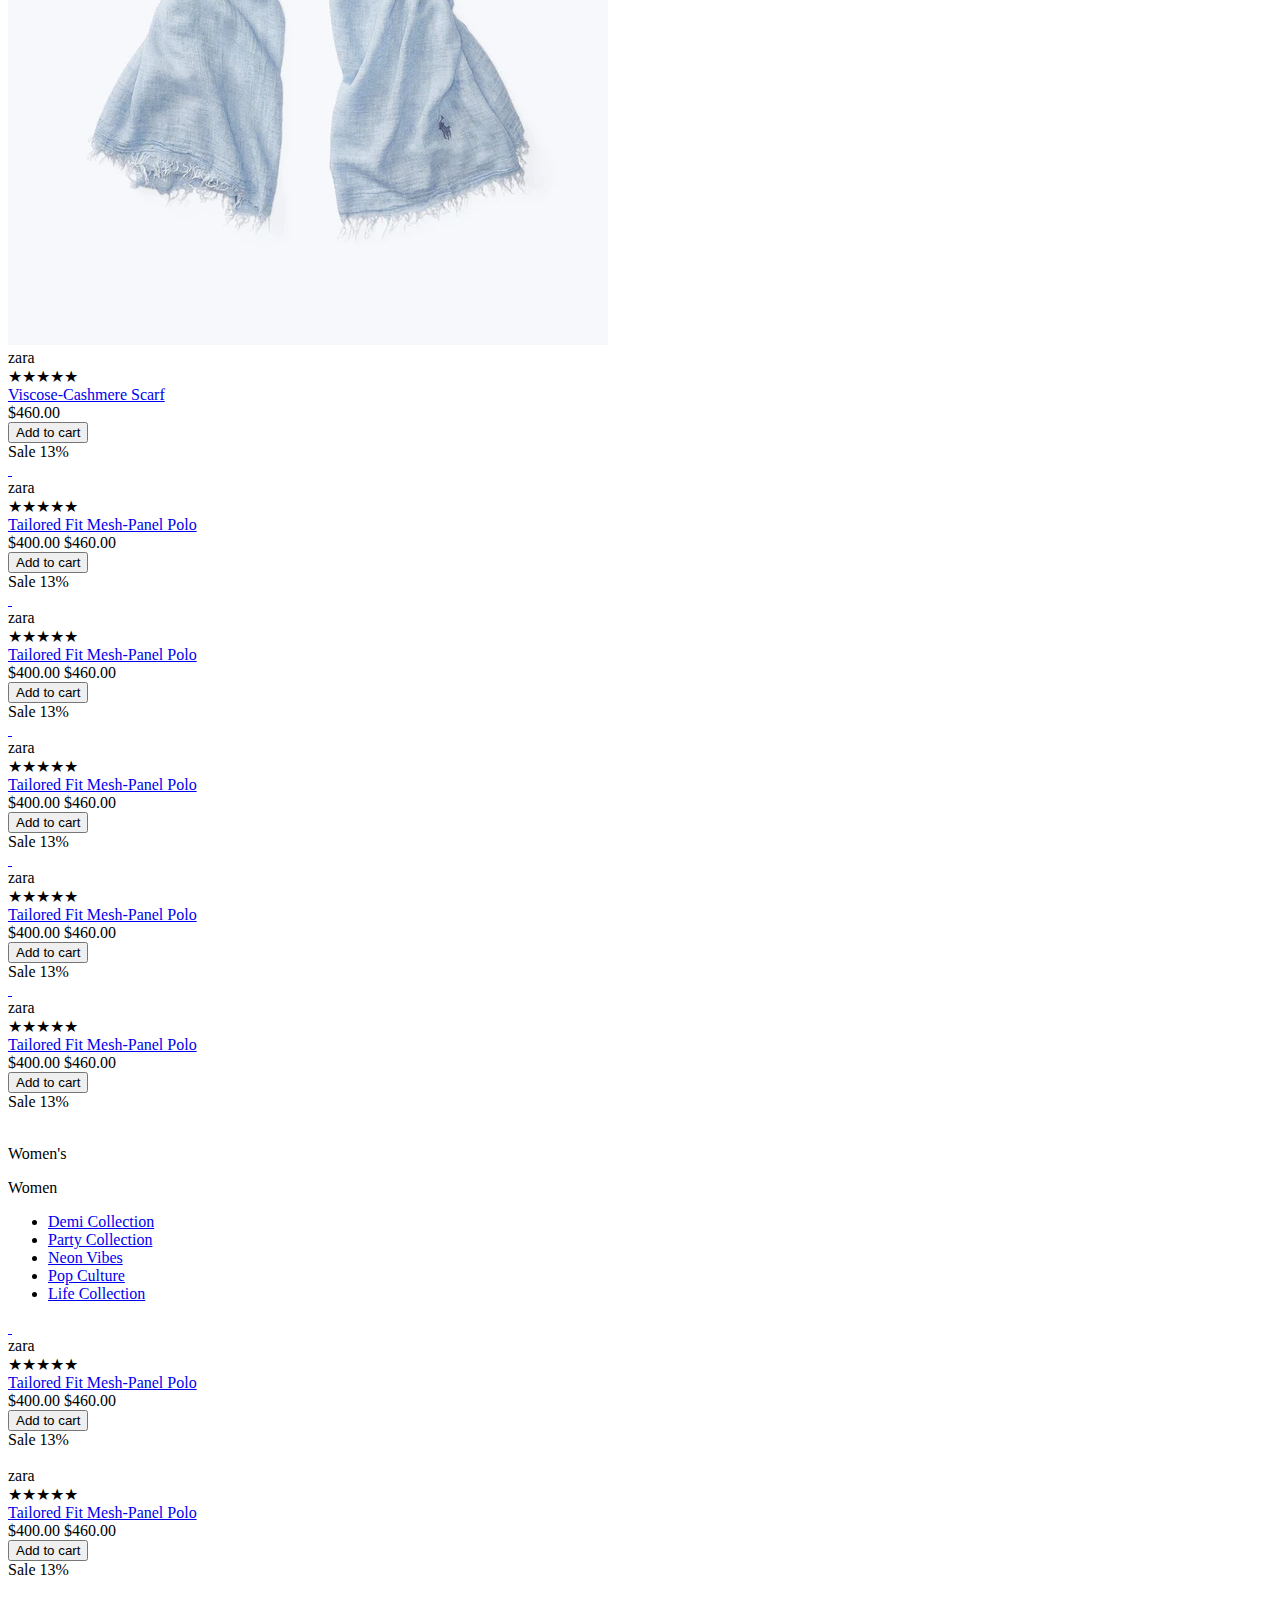
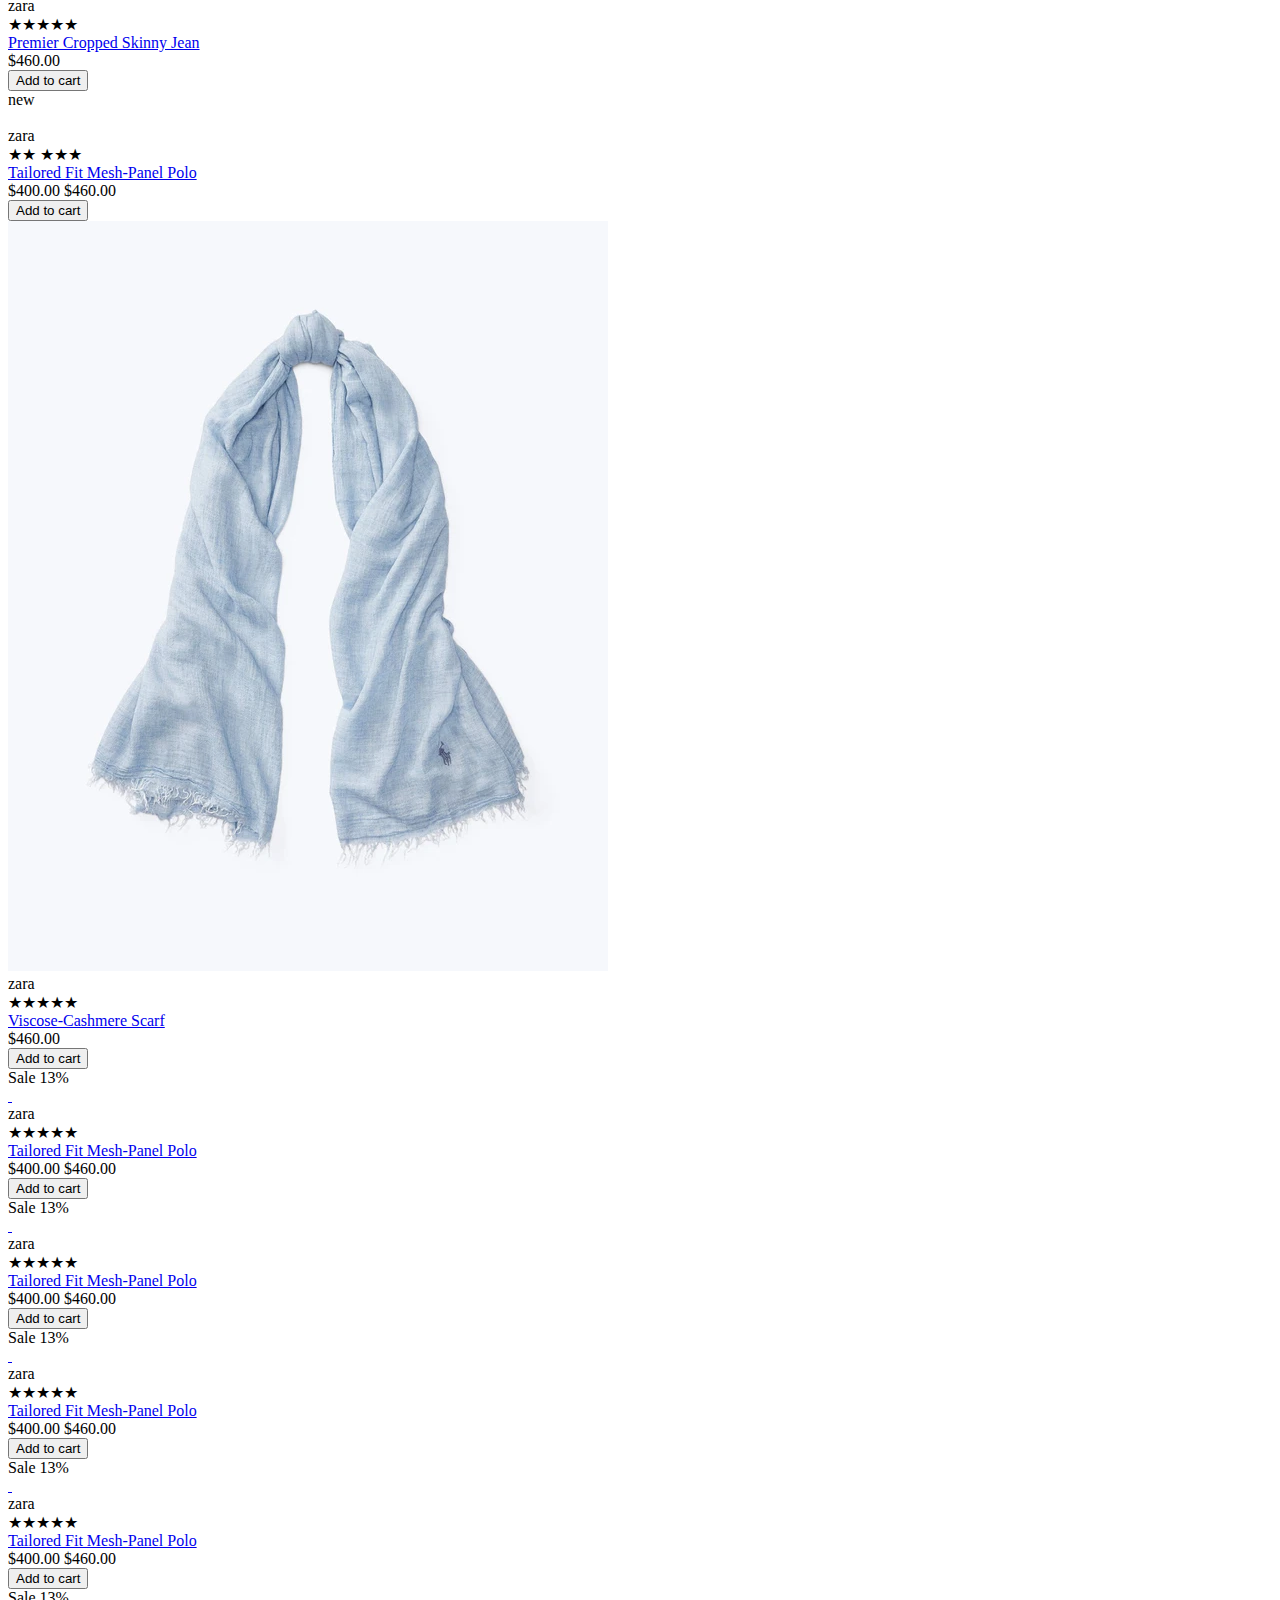
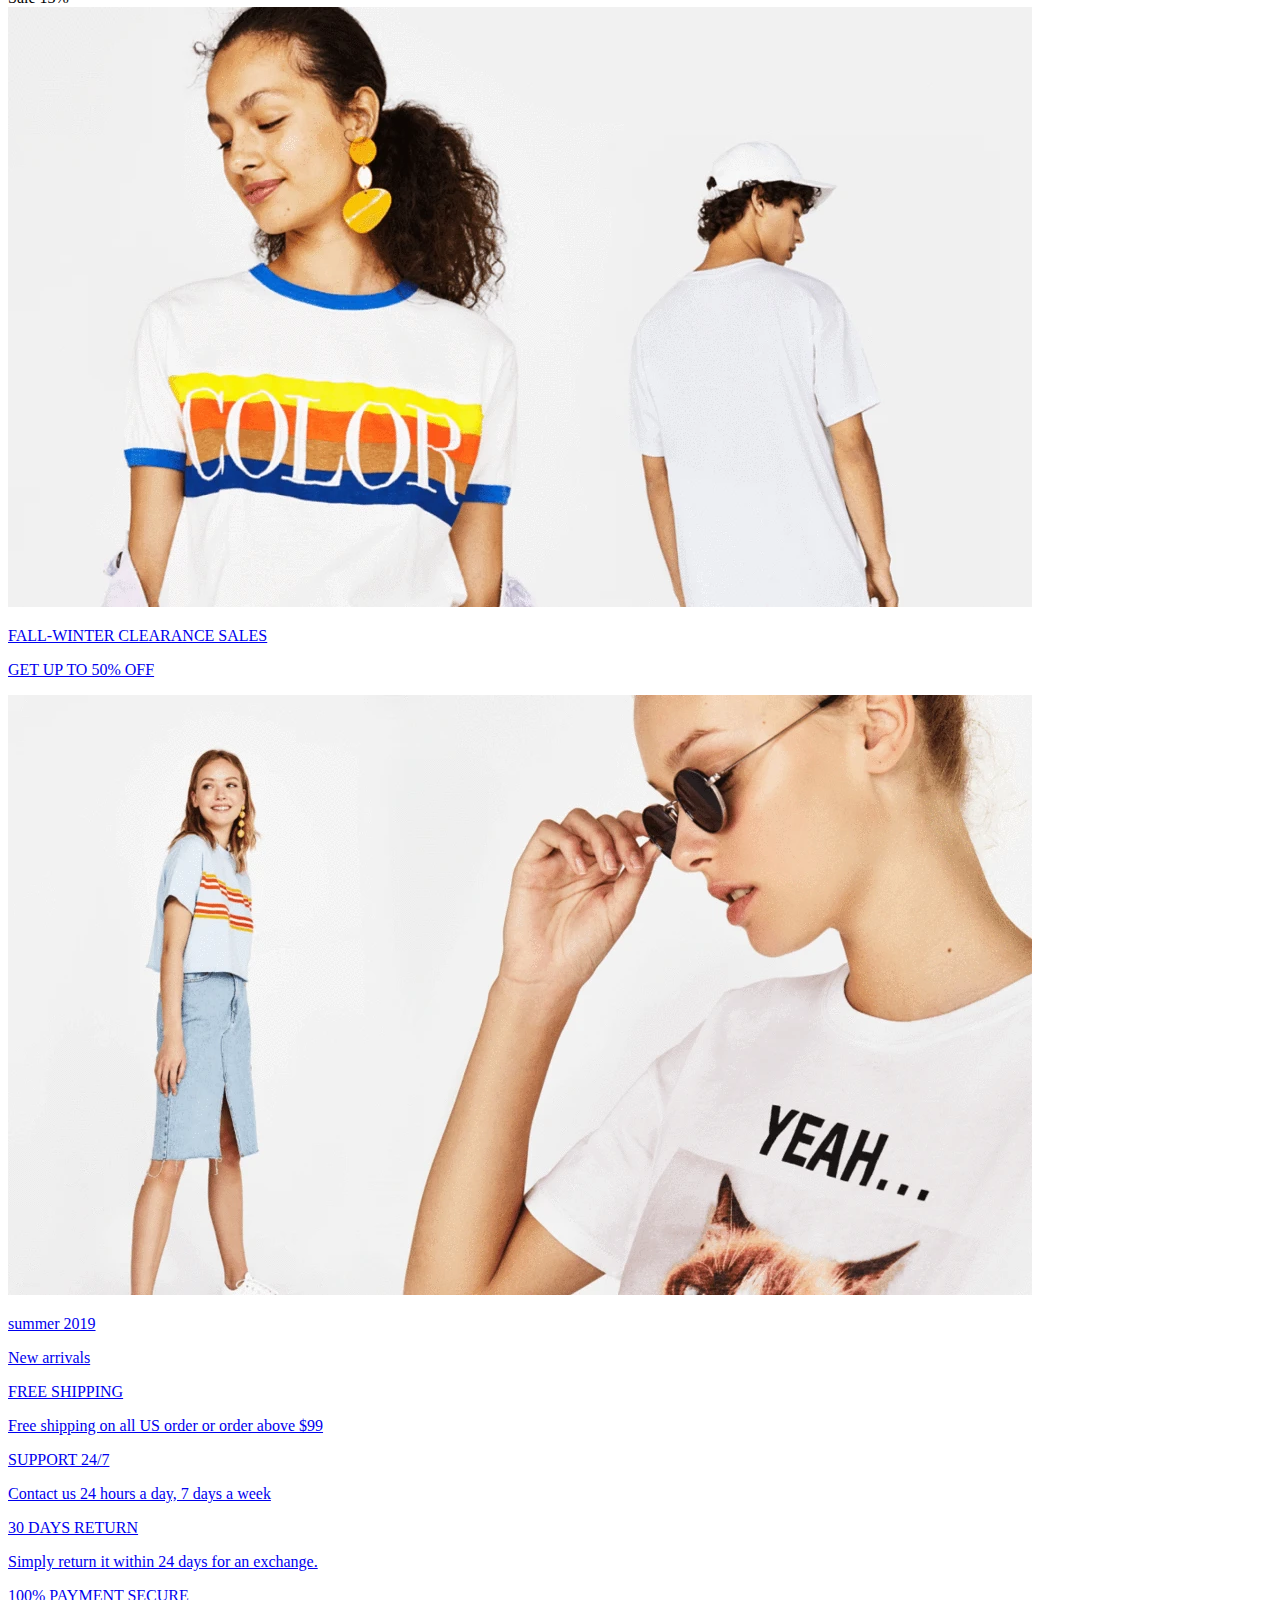
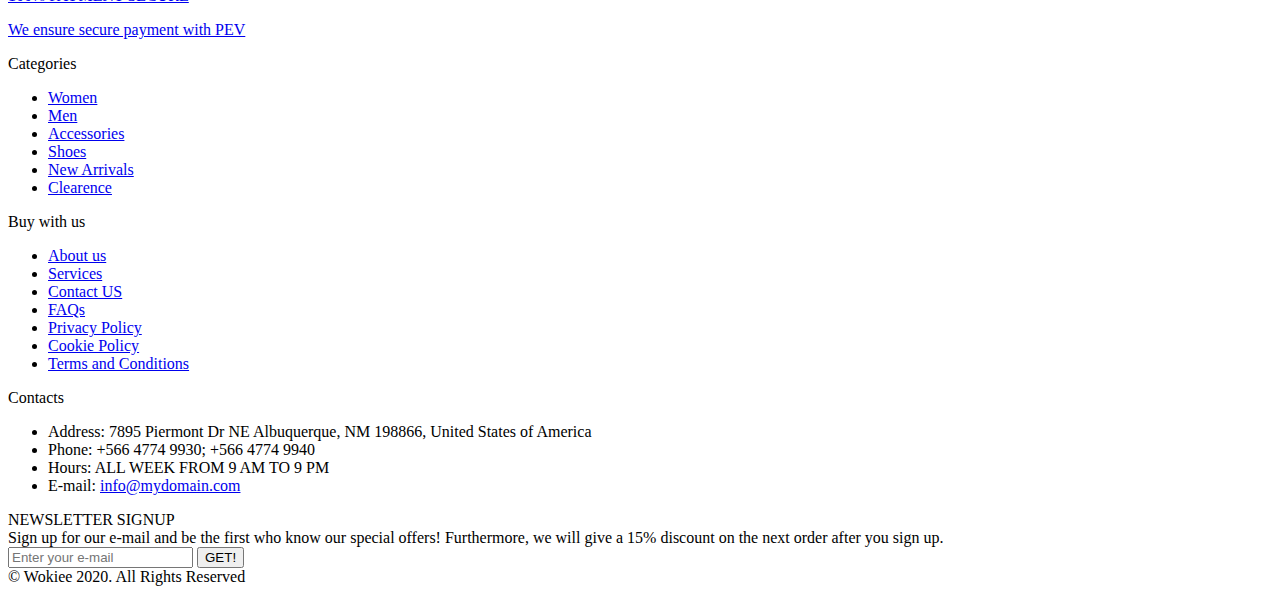
==== commit f18b5c60: "edit responsive categories carousel" ====
--- a/public/index.html
+++ b/public/index.html
@@ -1225,7 +1225,7 @@
                   0:{
                       items:2
                   },
-                  1024:{
+                  1025:{
                       items:4
                   }
               }
